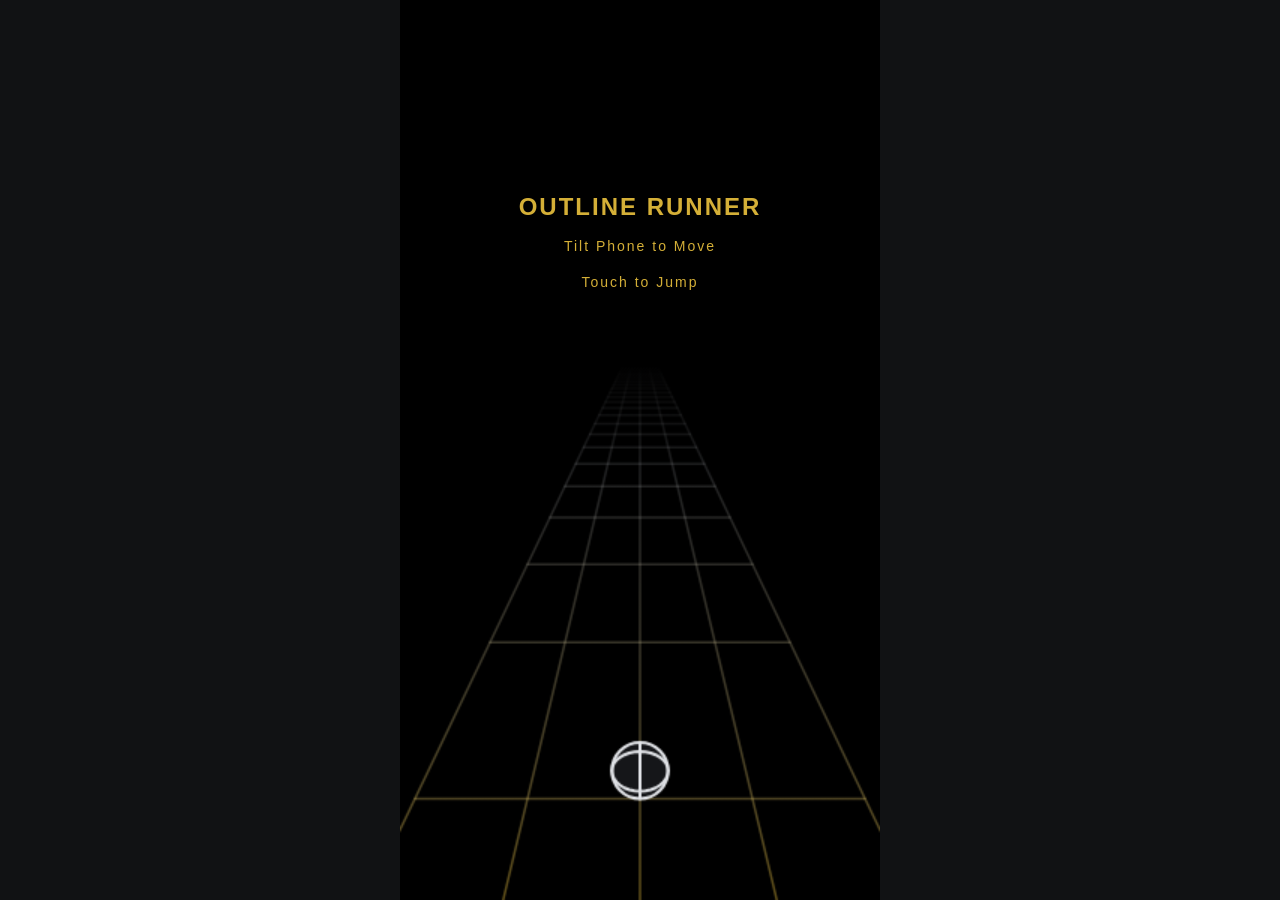
==== play/index.html @ efe48ed7 "Updated game" ====
<!doctype html>
<html lang="en">
  <head>
    <meta charset="UTF-8" />
    <meta
      name="viewport"
      content="width=device-width,initial-scale=1,maximum-scale=1,user-scalable=no"
    />
    <title>Geometry Runner - Pseudo 3D</title>
    <style>
      body {
        margin: 0;
        padding: 0;
        background: #111214;
        font-family: Arial, sans-serif;
        display: flex;
        justify-content: center;
        align-items: center;
        width: 100vw;
        height: 100vh;
        overflow: hidden;
        user-select: none;
        touch-action: none;
      }
      #gameContainer {
        position: relative;
        width: 100%;
        height: 100%;
        display: flex;
        justify-content: center;
        align-items: center;
      }
      canvas {
        display: block;
        width: 100vw;
        max-width: 500px;
        height: 100vh;
        object-fit: contain;
        image-rendering: auto;
        touch-action: none;
      }
      .text {
        display: none;
        position: absolute;
        top: 40%;
        left: 50%;
        transform: translate(-50%, -50%);
        color: #e5e7eb;
        font-size: 24px;
        font-weight: 700;
        letter-spacing: 2px;
        text-align: center;
        white-space: nowrap;
        line-height: 1.5;
        z-index: 10;
      }
      #startText,
      #gameOverText {
        color: #d4af37;
        top: 27%;
      }
      @media (max-width: 500px) {
        .text {
          font-size: 20px;
        }
        .text span {
          font-size: 12px !important;
        }
      }
    </style>
  </head>
  <body>
    <div id="gameContainer">
      <div id="startText" class="text" style="display: block">
        OUTLINE RUNNER<br /><span style="font-size: 14px; font-weight: 400"
          >Tilt Phone to Move<br />Touch to Jump</span
        >
      </div>
      <div id="gameOverText" class="text">
        GAME OVER<br /><span
          id="finalScore"
          style="font-size: 18px; font-weight: 400"
        ></span
        ><br /><span style="font-size: 14px; font-weight: 400"
          >Tap or wait 3s to Restart</span
        >
      </div>
      <canvas id="gameCanvas" width="320" height="600"></canvas>
    </div>
    <script>
      const c = document.getElementById("gameCanvas"),
        ctx = c.getContext("2d", { alpha: !1, desynchronized: !0 }),
        startText = document.getElementById("startText"),
        gameOverText = document.getElementById("gameOverText"),
        finalScore = document.getElementById("finalScore"),
        frameTime = 1e3 / 60,
        gameTimeScale = 1,
        camera = { x: 0, y: 250, z: -200, fov: 500 };
      let score = 0,
        highscore = localStorage.getItem("geometryRunnerHighscore") || 0,
        gameSpeed = 20,
        runTime = 0,
        isGameOver = !1,
        obstacles = [],
        particles = [],
        nextTimer = 0,
        hasStarted = !1,
        restartTimeout = null,
        isPageVisible = "visible" === document.visibilityState,
        lastFrameTime = 0,
        frameScale = 1,
        gridZ = [];
      const keys = { left: !1, right: !1 },
        playerSpeed = 8;
      let phoneTilt = 0,
        renderQueue = [];
      window.addEventListener("deviceorientation", (e) => {
        "number" == typeof e.gamma &&
          (phoneTilt = Math.max(-1, Math.min(1, e.gamma / 30)));
      });
      for (let e = -200; e <= 5e3; e += 200) gridZ.push(e);
      function project(e, t, a) {
        let r = a - camera.z;
        r < 1 && (r = 1);
        let i = camera.fov / r;
        return {
          x: 160 + (e - camera.x) * i,
          y: 220 - (t - camera.y) * i,
          s: i,
        };
      }
      function multMat(e, t) {
        return [
          e[0] * t[0] + e[1] * t[3] + e[2] * t[6],
          e[0] * t[1] + e[1] * t[4] + e[2] * t[7],
          e[0] * t[2] + e[1] * t[5] + e[2] * t[8],
          e[3] * t[0] + e[4] * t[3] + e[5] * t[6],
          e[3] * t[1] + e[4] * t[4] + e[5] * t[7],
          e[3] * t[2] + e[4] * t[5] + e[5] * t[8],
          e[6] * t[0] + e[7] * t[3] + e[8] * t[6],
          e[6] * t[1] + e[7] * t[4] + e[8] * t[7],
          e[6] * t[2] + e[7] * t[5] + e[8] * t[8],
        ];
      }
      function getRotMat(e, t, a, r) {
        let i = Math.sqrt(e * e + t * t + a * a);
        i > 0 && ((e /= i), (t /= i), (a /= i));
        let s = Math.cos(r),
          l = Math.sin(r),
          o = 1 - s;
        return [
          o * e * e + s,
          o * e * t - l * a,
          o * e * a + l * t,
          o * e * t + l * a,
          o * t * t + s,
          o * t * a - l * e,
          o * e * a - l * t,
          o * t * a + l * e,
          o * a * a + s,
        ];
      }
      const boxFaces = [
          [1, 2, 3, 0],
          [4, 7, 6, 5],
          [1, 5, 6, 2],
          [4, 0, 3, 7],
          [2, 6, 7, 3],
          [0, 4, 5, 1],
        ],
        pyrFaces = [
          [0, 3, 2, 1],
          [1, 4, 0],
          [2, 4, 1],
          [3, 4, 2],
          [0, 4, 3],
        ],
        baseSphereRings = [[], [], []],
        segs = 32;
      for (let e = 0; e <= 32; e++) {
        let t = (e / 32) * Math.PI * 2;
        (baseSphereRings[0].push({ x: Math.cos(t), y: Math.sin(t), z: 0 }),
          baseSphereRings[1].push({ x: 0, y: Math.cos(t), z: Math.sin(t) }),
          baseSphereRings[2].push({ x: Math.cos(t), y: 0, z: Math.sin(t) }));
      }
      function pushBox(e, t, a, r, i, s, l, o) {
        renderQueue.push({
          type: "box",
          cx: e,
          cy: t,
          cz: a,
          w: r,
          h: i,
          d: s,
          rot: l,
          alpha: o,
        });
      }
      function pushPyramid(e, t, a, r, i, s, l, o = !1, h = "#c7cbd1") {
        renderQueue.push({
          type: "pyramid",
          cx: e,
          cy: t,
          cz: a,
          w: r,
          h: i,
          d: s,
          alpha: l,
          upsideDown: o,
          color: h,
        });
      }
      function pushSphere(e, t, a, r, i, s) {
        renderQueue.push({
          type: "sphere",
          cx: e,
          cy: t,
          cz: a,
          r: r,
          mat: i,
          alpha: s,
        });
      }
      function drawBox(e) {
        if (e.alpha <= 0.01) return;
        let t = e.w / 2,
          a = e.h / 2,
          r = e.d / 2,
          i = [
            { x: -t, y: -a, z: -r },
            { x: t, y: -a, z: -r },
            { x: t, y: a, z: -r },
            { x: -t, y: a, z: -r },
            { x: -t, y: -a, z: r },
            { x: t, y: -a, z: r },
            { x: t, y: a, z: r },
            { x: -t, y: a, z: r },
          ];
        if (0 !== e.rot) {
          let t = Math.cos(e.rot),
            a = Math.sin(e.rot);
          for (let e of i) {
            let r = e.x * t - e.y * a,
              i = e.x * a + e.y * t;
            ((e.x = r), (e.y = i));
          }
        }
        let s = i.map((t) => project(e.cx + t.x, e.cy + t.y, e.cz + t.z));
        ((ctx.fillStyle = "#151619"),
          (ctx.strokeStyle = `rgba(199,203,209,${e.alpha})`),
          (ctx.lineWidth = 2),
          (ctx.lineJoin = "round"));
        for (let e of boxFaces) {
          let t = s[e[0]],
            a = s[e[1]],
            r = s[e[2]];
          if ((a.x - t.x) * (r.y - a.y) - (a.y - t.y) * (r.x - a.x) < 0) {
            (ctx.beginPath(), ctx.moveTo(t.x, t.y));
            for (let t = 1; t < 4; t++) ctx.lineTo(s[e[t]].x, s[e[t]].y);
            (ctx.closePath(), ctx.fill(), ctx.stroke());
          }
        }
      }
      function drawPyramid(e) {
        if (e.alpha <= 0.01) return;
        let t = e.w / 2,
          a = e.h / 2,
          r = e.d / 2,
          i = e.upsideDown ? -1 : 1,
          s = [
            { x: -t, y: -a * i, z: -r },
            { x: t, y: -a * i, z: -r },
            { x: t, y: -a * i, z: r },
            { x: -t, y: -a * i, z: r },
            { x: 0, y: a * i, z: 0 },
          ].map((t) => project(e.cx + t.x, e.cy + t.y, e.cz + t.z));
        ((ctx.fillStyle = "#1b1c20"),
          (ctx.globalAlpha = e.alpha),
          (ctx.strokeStyle = e.color),
          (ctx.lineWidth = 2),
          (ctx.lineJoin = "round"));
        for (let t of pyrFaces) {
          let a = s[t[0]],
            r = s[t[1]],
            i = s[t[2]],
            l = (r.x - a.x) * (i.y - r.y) - (r.y - a.y) * (i.x - r.x);
          if (e.upsideDown ? l > 0 : l < 0) {
            (ctx.beginPath(), ctx.moveTo(a.x, a.y));
            for (let e = 1; e < t.length; e++) ctx.lineTo(s[t[e]].x, s[t[e]].y);
            (ctx.closePath(), ctx.fill(), ctx.stroke());
          }
        }
        ctx.globalAlpha = 1;
      }
      function drawSphere(e) {
        if (e.alpha <= 0.01) return;
        let t = project(e.cx, e.cy, e.cz);
        if (t.s <= 0) return;
        ((ctx.fillStyle = "#151619"),
          (ctx.strokeStyle = `rgba(224,226,230,${e.alpha})`),
          (ctx.lineWidth = 2),
          (ctx.lineJoin = "round"),
          (ctx.lineCap = "round"));
        let a = e.r * t.s;
        (ctx.beginPath(),
          ctx.arc(t.x, t.y, a, 0, 2 * Math.PI),
          ctx.fill(),
          ctx.stroke());
        let r = e.mat;
        for (let e of baseSphereRings) {
          ctx.beginPath();
          let i = !1;
          for (let s of e) {
            let e = s.x * r[0] + s.y * r[1] + s.z * r[2],
              l = s.x * r[3] + s.y * r[4] + s.z * r[5];
            if (s.x * r[6] + s.y * r[7] + s.z * r[8] <= 0.05) {
              let r = t.x + e * a,
                s = t.y - l * a;
              i ? ctx.lineTo(r, s) : (ctx.moveTo(r, s), (i = !0));
            } else i = !1;
          }
          ctx.stroke();
        }
      }
      function triggerGameOver() {
        isGameOver ||
          ((isGameOver = !0),
          (player.visible = !1),
          (particles = Array.from({ length: 25 }, () => {
            let e = Math.random() * Math.PI * 2,
              t = 2 + 5 * Math.random();
            return {
              x: player.x,
              y: Math.max(player.y, -50),
              z: player.z,
              vx: Math.cos(e) * t,
              vy: 5 + 10 * Math.random(),
              vz: Math.sin(e) * t,
              mat: [1, 0, 0, 0, 1, 0, 0, 0, 1],
              vAx: Math.random() - 0.5,
              vAy: Math.random() - 0.5,
              vAz: Math.random() - 0.5,
              vAng: 0.2 * Math.random(),
              size: 4 + 4 * Math.random(),
              life: 40 + 20 * Math.random(),
            };
          })),
          score > highscore &&
            ((highscore = score),
            localStorage.setItem("geometryRunnerHighscore", highscore)),
          (finalScore.textContent = `Score: ${score} | Highscore: ${highscore}`),
          (gameOverText.style.display = "block"),
          (restartTimeout = setTimeout(() => {
            isGameOver && startGame(!0);
          }, 3e3)));
      }
      const player = {
        x: 0,
        y: 15,
        z: 200,
        r: 15,
        mat: [1, 0, 0, 0, 1, 0, 0, 0, 1],
        baseY: 15,
        vy: 0,
        gravity: 1.2,
        jumpStrength: 20,
        fallGravity: 0.45,
        fallForwardRatio: 1,
        fallTime: 0,
        fallDirection: 0,
        jumping: !1,
        visible: !0,
        falling: !1,
        draw() {
          this.visible &&
            pushSphere(this.x, this.y, this.z, this.r, this.mat, 1);
        },
        update() {
          if (!this.visible) return;
          let e = this.x;
          if (this.falling)
            ((this.x += 8 * this.fallDirection * 0.75 * frameScale),
              (this.y += this.vy * frameScale),
              (this.vy -= this.fallGravity * frameScale),
              (this.z -= gameSpeed * this.fallForwardRatio * frameScale),
              (this.fallTime += frameScale),
              (this.y < -120 || this.fallTime > 90) && triggerGameOver());
          else {
            ((this.x += 8 * phoneTilt * frameScale),
              keys.left && (this.x -= 8 * frameScale),
              keys.right && (this.x += 8 * frameScale));
            let e = 120;
            Math.abs(this.x) > e &&
              ((this.falling = !0),
              (this.vy = -1),
              (this.fallTime = 0),
              (this.fallDirection = Math.sign(this.x)));
          }
          let t = this.x - e,
            a = gameSpeed * frameScale;
          this.jumping &&
            !this.falling &&
            ((this.y += this.vy * frameScale),
            (this.vy -= this.gravity * frameScale),
            this.x >= -120 &&
              this.x <= 120 &&
              this.y <= this.baseY &&
              this.vy <= 0 &&
              ((this.y = this.baseY), (this.jumping = !1), (this.vy = 0)));
          let r = Math.sqrt(t * t + a * a);
          if (r > 0.001) {
            let e = -a,
              i = 0,
              s = t,
              l = this.jumping ? 0.15 : 0.25,
              o = (-r / this.r) * l;
            this.mat = multMat(getRotMat(e, i, s, o), this.mat);
          }
        },
        jump() {
          let e = this.x >= -120 && this.x <= 120;
          !this.jumping &&
            !this.falling &&
            this.visible &&
            e &&
            ((this.vy = this.jumpStrength), (this.jumping = !0));
        },
      };
      class Obstacle {
        constructor(e, t, a, r, i, s) {
          ((this.width = a),
            (this.depth = i),
            (this.height = r),
            (this.isUpsideDown = s),
            (this.color = s ? "#f2c14e" : "#9da3ad"),
            (this.y = s ? 150 - this.height / 2 : this.height / 2),
            (this.z = t),
            (this.x = e));
        }
        draw() {
          let e = Math.max(0, Math.min(1, (4e3 - this.z) / 1.5e3)),
            t = Math.max(0, Math.min(1, (this.z - 50) / 100)),
            a = Math.min(e, t);
          pushPyramid(
            this.x,
            this.y,
            this.z,
            this.width,
            this.height,
            this.depth,
            a,
            this.isUpsideDown,
            this.color,
          );
        }
        update() {
          this.z -= gameSpeed * frameScale;
        }
      }
      let activeTouch = !1,
        lastTouchX = 0,
        touchStartY = 0;
      function startGame(e = !1) {
        ((score = 0),
          (gameSpeed = 20),
          (isGameOver = !1),
          (obstacles = []),
          (nextTimer = 0),
          (particles = []),
          (keys.left = !1),
          (keys.right = !1),
          (activeTouch = !1),
          (renderQueue = []),
          (player.x = 0),
          (player.y = 15),
          (player.z = 200),
          (player.vy = 0),
          (player.fallTime = 0),
          (player.fallDirection = 0),
          (player.mat = [1, 0, 0, 0, 1, 0, 0, 0, 1]),
          (player.jumping = !1),
          (player.falling = !1),
          (player.visible = !0),
          (hasStarted = !0),
          (startText.style.display = "none"),
          (gameOverText.style.display = "none"),
          restartTimeout && clearTimeout(restartTimeout));
      }
      function resetGame() {
        ((hasStarted = !1),
          (score = 0),
          (gameSpeed = 20),
          (runTime = 0),
          (runTime = 0),
          (isGameOver = !1),
          (obstacles = []),
          (nextTimer = 0),
          (particles = []),
          (keys.left = !1),
          (keys.right = !1),
          (activeTouch = !1),
          (renderQueue = []),
          (player.x = 0),
          (player.y = 15),
          (player.z = 200),
          (player.vy = 0),
          (player.fallTime = 0),
          (player.fallDirection = 0),
          (player.mat = [1, 0, 0, 0, 1, 0, 0, 0, 1]),
          (player.jumping = !1),
          (player.falling = !1),
          (player.visible = !0),
          (gameOverText.style.display = "none"),
          (startText.style.display = "block"),
          restartTimeout && clearTimeout(restartTimeout));
      }
      function drawEnvironment() {
        let e = project(0, 0, 5e3),
          t = ctx.createLinearGradient(0, 600, 0, e.y);
        (t.addColorStop(0, "rgba(212,175,55,0.45)"),
          t.addColorStop(0.8, "rgba(199,203,209,0.16)"),
          t.addColorStop(1, "rgba(199,203,209,0)"),
          (ctx.strokeStyle = t),
          (ctx.lineWidth = 1.5),
          (ctx.lineJoin = "round"),
          gridZ.forEach((e, t) => {
            if (
              (hasStarted &&
                !isGameOver &&
                (gridZ[t] -= gameSpeed * frameScale),
              gridZ[t] < -200 && (gridZ[t] += 5200),
              gridZ[t] > -190)
            ) {
              let e = project(-120, 0, gridZ[t]),
                a = project(120, 0, gridZ[t]);
              e.s > 0 &&
                (ctx.beginPath(),
                ctx.moveTo(e.x, e.y),
                ctx.lineTo(a.x, a.y),
                ctx.stroke());
            }
          }));
        for (let e of [-120, -60, 0, 60, 120]) {
          let t = project(e, 0, -190),
            a = project(e, 0, 5e3);
          (ctx.beginPath(),
            ctx.moveTo(t.x, t.y),
            ctx.lineTo(a.x, a.y),
            ctx.stroke());
        }
      }
      function animate(e = performance.now()) {
        if (isPageVisible) {
          if (
            ((frameScale = lastFrameTime
              ? 1 * Math.min((e - lastFrameTime) / frameTime, 2)
              : 1),
            (lastFrameTime = e),
            ctx.clearRect(0, 0, c.width, c.height),
            drawEnvironment(),
            (renderQueue = []),
            isGameOver)
          ) {
            for (let e of obstacles) e.draw();
            for (let e = particles.length - 1; e >= 0; e--) {
              let t = particles[e];
              ((t.x += t.vx * frameScale),
                (t.y += t.vy * frameScale),
                (t.z += t.vz * frameScale),
                (t.vy -= player.gravity * frameScale),
                (t.mat = multMat(
                  getRotMat(t.vAx, t.vAy, t.vAz, t.vAng * frameScale),
                  t.mat,
                )),
                (t.life -= frameScale),
                t.life <= 0
                  ? particles.splice(e, 1)
                  : pushSphere(
                      t.x,
                      t.y,
                      t.z,
                      t.size,
                      t.mat,
                      Math.max(0, t.life / 60),
                    ));
            }
          } else {
            if ((player.update(), player.draw(), hasStarted && !isGameOver)) {
              runTime += frameScale;
              gameSpeed = Math.min(60, 20 + runTime / 300);
              if (nextTimer <= 0) {
                let e = 40 + 40 * Math.random(),
                  t = e,
                  a = Math.random() < 0.8 ? 1 : Math.random() < 0.9 ? 2 : 3,
                  r = Math.random() < 0.2 ? Math.floor(a * Math.random()) : -1,
                  i = 5e3;
                for (let s = 0; s < a; s++) {
                  let l =
                    1 === a
                      ? -120 + e / 2 + Math.random() * (240 - e)
                      : -120 + e / 2 + (s * (240 - e)) / (a - 1),
                    o = s === r ? 220 : 40 + 40 * Math.random();
                  obstacles.push(new Obstacle(l, i, e, o, t, !1));
                }
                if (Math.random() < 0.35) {
                  let s = 60,
                    l = -120 + s / 2 + Math.random() * (240 - s);
                  obstacles.push(new Obstacle(l, i, s, 45, s, !0));
                }
                nextTimer = 35 + 25 * Math.random();
              } else nextTimer -= frameScale;
            }
            for (let e = obstacles.length - 1; e >= 0; e--) {
              let t = obstacles[e];
              (hasStarted && t.update(), t.draw());
              let a = player.x - player.r,
                r = player.x + player.r,
                i = player.y - player.r,
                s = player.y + player.r,
                l = player.z - player.r,
                o = player.z + player.r,
                h = t.x - t.width / 2,
                n = t.x + t.width / 2,
                c = t.y - t.height / 2,
                m = t.y + t.height / 2,
                y = t.z - t.depth / 2,
                p = t.z + t.depth / 2;
              (hasStarted &&
                !player.falling &&
                a < n &&
                r > h &&
                i < m &&
                s > c &&
                l < p &&
                o > y &&
                triggerGameOver(),
                hasStarted &&
                  t.z < -200 &&
                  (!obstacles.splice(e, 1)[0].isUpsideDown ||
                    Math.random() > 0.5) &&
                  score++);
            }
          }
          renderQueue.sort((e, t) => t.cz - e.cz);
          for (let e of renderQueue)
            e.cz > -190 &&
              ("box" === e.type
                ? drawBox(box)
                : "pyramid" === e.type
                  ? drawPyramid(e)
                  : "sphere" === e.type && drawSphere(e));
          requestAnimationFrame(animate);
        }
      }
      (window.addEventListener("keydown", (e) => {
        (("KeyA" !== e.code && "ArrowLeft" !== e.code) || (keys.left = !0),
          ("KeyD" !== e.code && "ArrowRight" !== e.code) || (keys.right = !0),
          ("Space" !== e.code && "ArrowUp" !== e.code) ||
            (!hasStarted || isGameOver ? startGame(!0) : player.jump()));
      }),
        window.addEventListener("keyup", (e) => {
          (("KeyA" !== e.code && "ArrowLeft" !== e.code) || (keys.left = !1),
            ("KeyD" !== e.code && "ArrowRight" !== e.code) ||
              (keys.right = !1));
        }),
        c.addEventListener(
          "touchstart",
          (e) => {
            (e.preventDefault(),
              "undefined" != typeof DeviceOrientationEvent &&
                "function" == typeof DeviceOrientationEvent.requestPermission &&
                DeviceOrientationEvent.requestPermission().catch(() => {}),
              !hasStarted || isGameOver ? startGame(!0) : player.jump());
          },
          { passive: !1 },
        ),
        document.addEventListener("visibilitychange", () => {
          ((isPageVisible = "visible" === document.visibilityState),
            isPageVisible &&
              ((lastFrameTime = 0), requestAnimationFrame(animate)));
        }),
        resetGame(),
        animate());
    </script>
  </body>
</html>
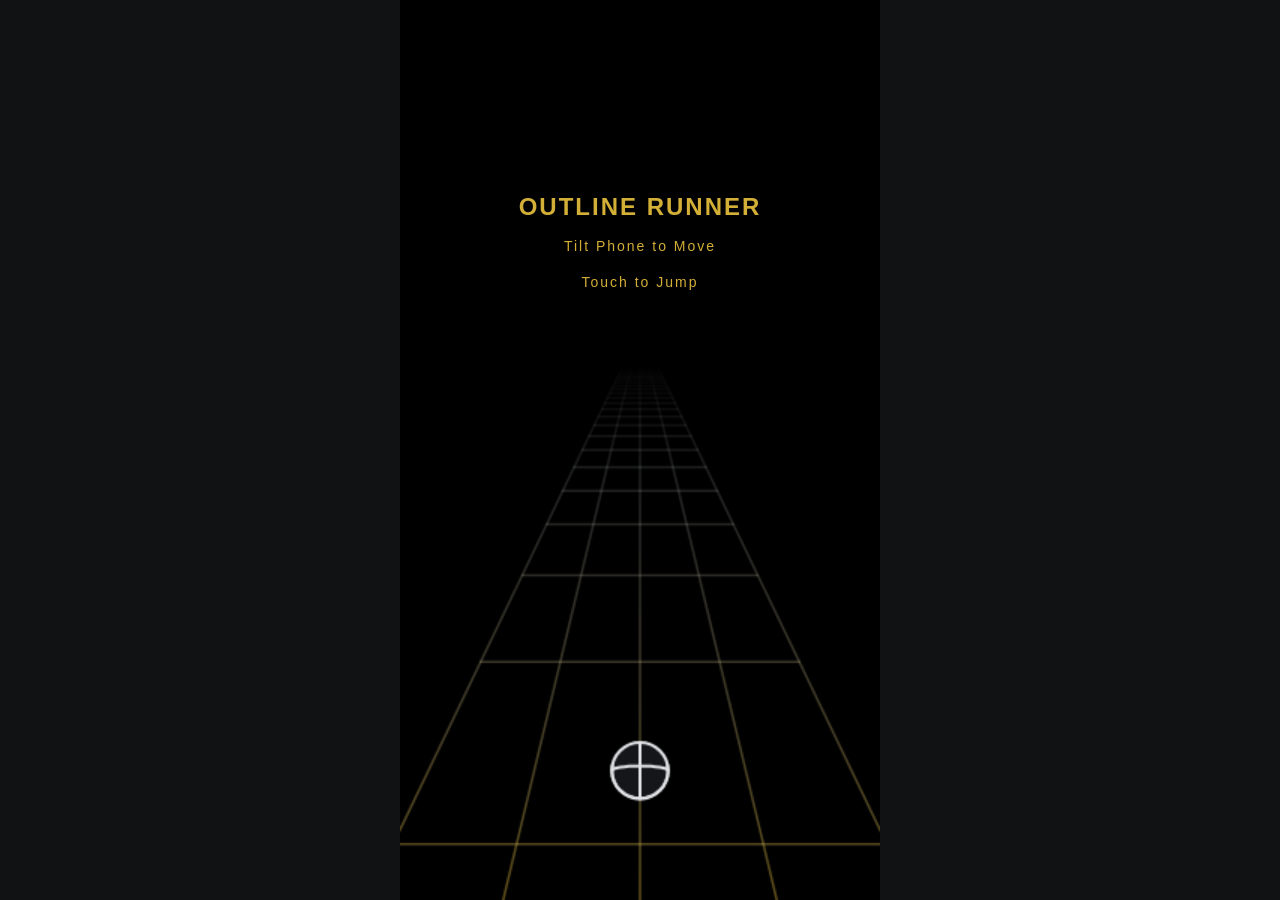
==== commit 762f531c: "Fixed game bug" ====
--- a/play/index.html
+++ b/play/index.html
@@ -325,6 +325,8 @@
       function triggerGameOver() {
         isGameOver ||
           ((isGameOver = !0),
+          (gameSpeed = 20),
+          (runTime = 0),
           (player.visible = !1),
           (particles = Array.from({ length: 25 }, () => {
             let e = Math.random() * Math.PI * 2,
@@ -386,9 +388,10 @@
               (this.fallTime += frameScale),
               (this.y < -120 || this.fallTime > 90) && triggerGameOver());
           else {
-            ((this.x += 8 * phoneTilt * frameScale),
-              keys.left && (this.x -= 8 * frameScale),
-              keys.right && (this.x += 8 * frameScale));
+            hasStarted &&
+              ((this.x += 8 * phoneTilt * frameScale),
+                keys.left && (this.x -= 8 * frameScale),
+                keys.right && (this.x += 8 * frameScale));
             let e = 120;
             Math.abs(this.x) > e &&
               ((this.falling = !0),
@@ -463,6 +466,7 @@
       function startGame(e = !1) {
         ((score = 0),
           (gameSpeed = 20),
+          (runTime = 0),
           (isGameOver = !1),
           (obstacles = []),
           (nextTimer = 0),
@@ -491,7 +495,6 @@
           (score = 0),
           (gameSpeed = 20),
           (runTime = 0),
-          (runTime = 0),
           (isGameOver = !1),
           (obstacles = []),
           (nextTimer = 0),
@@ -525,9 +528,7 @@
           (ctx.lineJoin = "round"),
           gridZ.forEach((e, t) => {
             if (
-              (hasStarted &&
-                !isGameOver &&
-                (gridZ[t] -= gameSpeed * frameScale),
+              (!isGameOver && (gridZ[t] -= gameSpeed * frameScale),
               gridZ[t] < -200 && (gridZ[t] += 5200),
               gridZ[t] > -190)
             ) {
@@ -587,7 +588,7 @@
           } else {
             if ((player.update(), player.draw(), hasStarted && !isGameOver)) {
               runTime += frameScale;
-              gameSpeed = Math.min(60, 20 + runTime / 300);
+              gameSpeed = Math.min(60, 20 + runTime / 100);
               if (nextTimer <= 0) {
                 let e = 40 + 40 * Math.random(),
                   t = e,
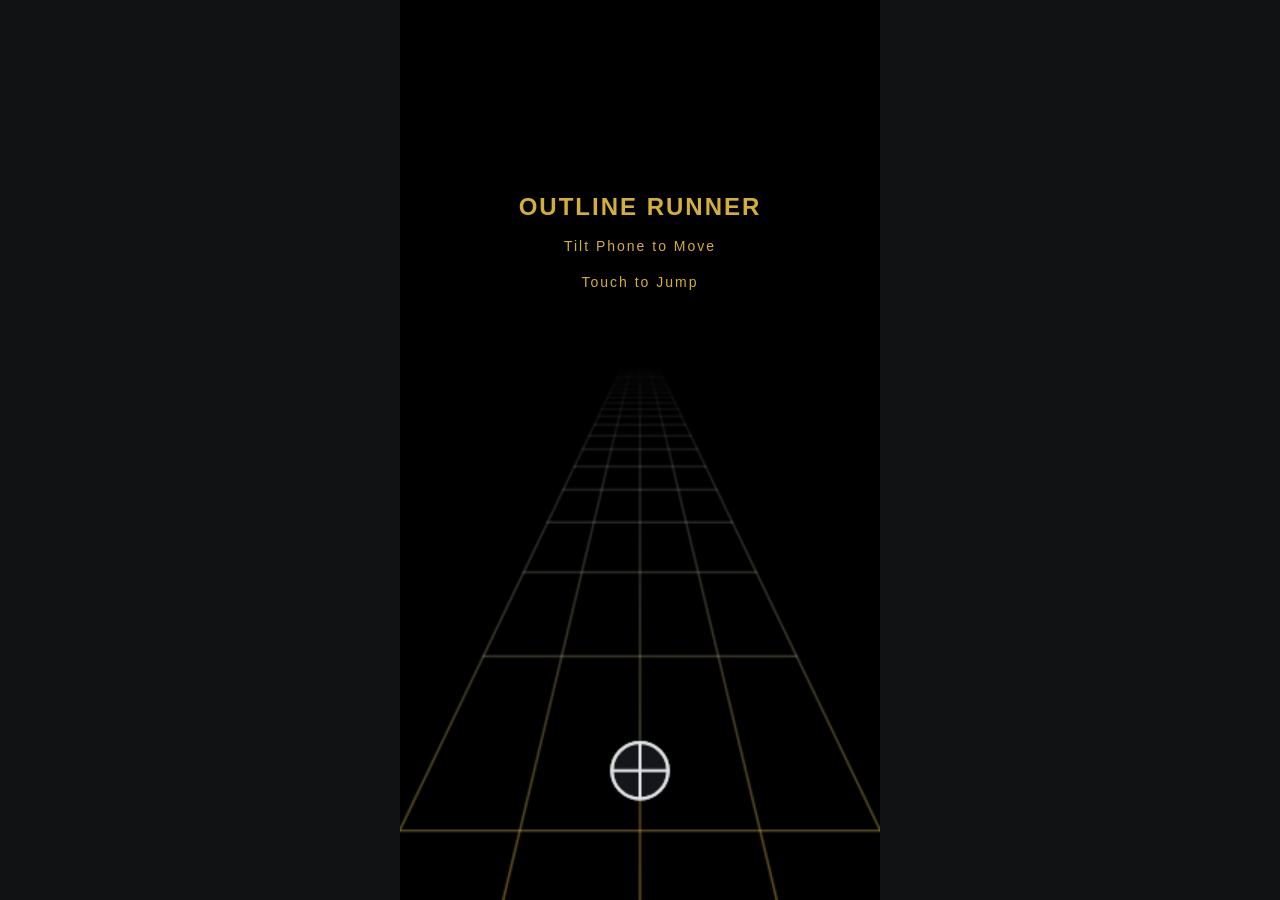
==== commit 88b09cc5: "Updated name" ====
--- a/play/index.html
+++ b/play/index.html
@@ -6,7 +6,7 @@
       name="viewport"
       content="width=device-width,initial-scale=1,maximum-scale=1,user-scalable=no"
     />
-    <title>Geometry Runner - Pseudo 3D</title>
+    <title>Outline Runner</title>
     <style>
       body {
         margin: 0;
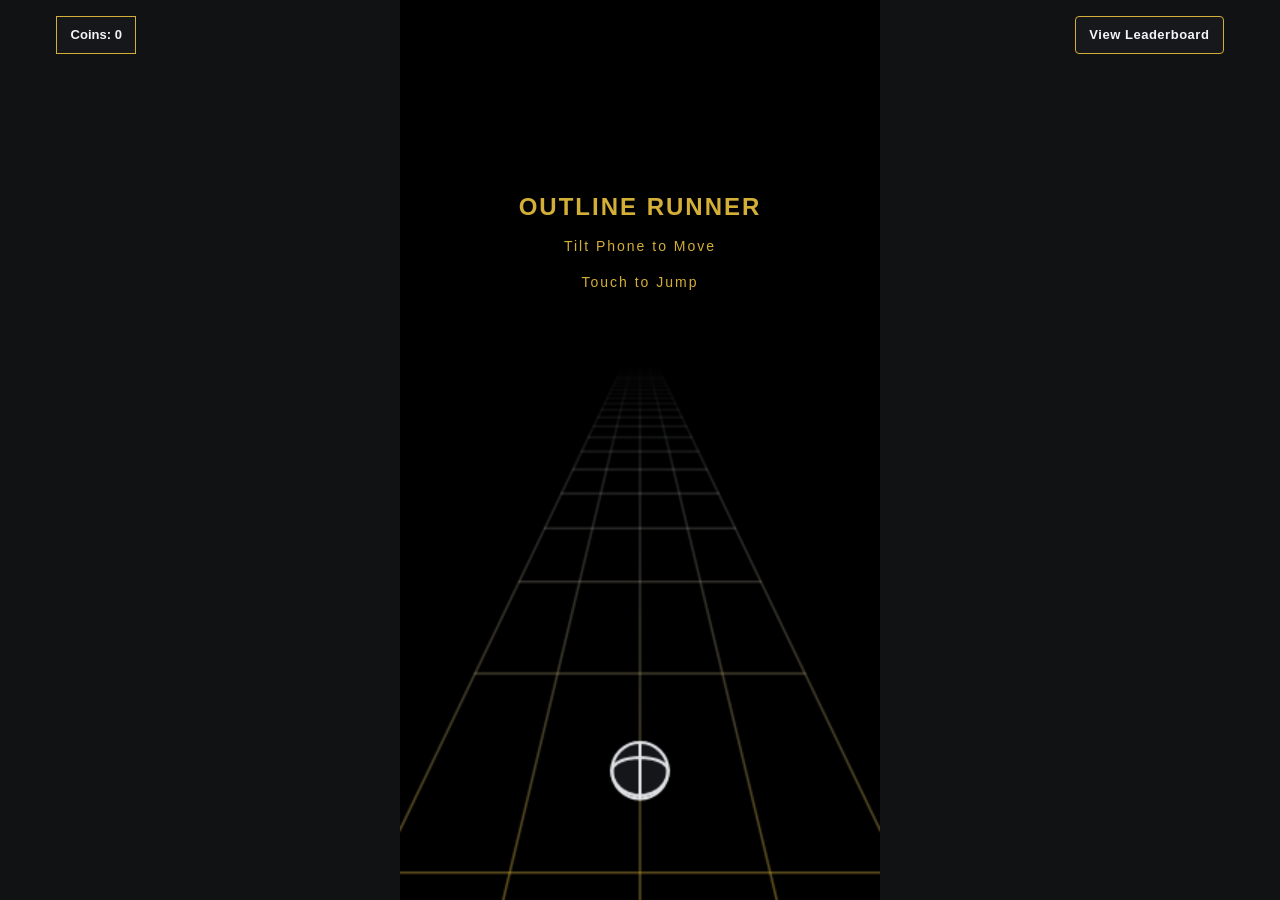
==== commit 3442fe57: "Added Leaderboard and Coins" ====
--- a/play/index.html
+++ b/play/index.html
@@ -24,8 +24,10 @@
       }
       #gameContainer {
         position: relative;
-        width: 100%;
+        width: min(100%, 1200px);
+        max-width: 1200px;
         height: 100%;
+        margin: 0 auto;
         display: flex;
         justify-content: center;
         align-items: center;
@@ -59,6 +61,134 @@
         color: #d4af37;
         top: 27%;
       }
+      .game-ui {
+        position: absolute;
+        inset: 1rem;
+        z-index: 20;
+        pointer-events: none;
+      }
+      .game-button,
+      .modal button {
+        border: 1px solid #d4af37;
+        border-radius: 4px;
+        background: #17181c;
+        color: #f3f4f6;
+        cursor: pointer;
+        font: inherit;
+        font-size: 13px;
+        font-weight: 700;
+        letter-spacing: 0.04em;
+        padding: 0.65rem 0.85rem;
+      }
+      .game-button:hover,
+      .modal button:hover {
+        background: #d4af37;
+        color: #111214;
+      }
+      #leaderboardButton {
+        pointer-events: auto;
+        position: absolute;
+        right: 0;
+        top: 0;
+      }
+      #coinCounter {
+        background: rgba(23, 24, 28, 0.88);
+        border: 1px solid #d4af37;
+        color: #f3f4f6;
+        font-size: 13px;
+        font-weight: 700;
+        left: 0;
+        padding: 0.65rem 0.85rem;
+        position: absolute;
+        top: 0;
+      }
+      #gameOverActions {
+        display: flex;
+        gap: 0.5rem;
+        justify-content: center;
+        margin-top: 0.75rem;
+        pointer-events: auto;
+      }
+      .modal {
+        align-items: center;
+        background: rgba(0, 0, 0, 0.78);
+        display: none;
+        inset: 0;
+        justify-content: center;
+        padding: 1rem;
+        pointer-events: auto;
+        position: absolute;
+        z-index: 30;
+      }
+      .modal.is-open {
+        display: flex;
+      }
+      .modal-panel {
+        background: #17181c;
+        border: 1px solid #4b4d55;
+        border-radius: 6px;
+        box-shadow: 0 1rem 3rem rgba(0, 0, 0, 0.5);
+        color: #f3f4f6;
+        max-width: 22rem;
+        padding: 1.25rem;
+        width: 100%;
+      }
+      .modal h2 {
+        color: #d4af37;
+        font-size: 1.1rem;
+        margin: 0 0 1rem;
+      }
+      .modal form {
+        display: grid;
+        gap: 0.75rem;
+      }
+      .modal label {
+        display: grid;
+        font-size: 0.8rem;
+        gap: 0.35rem;
+      }
+      .modal input {
+        background: #0e0f11;
+        border: 1px solid #4b4d55;
+        border-radius: 3px;
+        color: #fff;
+        font: inherit;
+        padding: 0.6rem;
+      }
+      .modal input:focus {
+        border-color: #d4af37;
+        outline: 2px solid rgba(212, 175, 55, 0.25);
+      }
+      .modal-error {
+        color: #f78b8b;
+        font-size: 0.8rem;
+        min-height: 1.2em;
+      }
+      .modal-footer {
+        display: flex;
+        gap: 0.5rem;
+        justify-content: flex-end;
+        margin-top: 1rem;
+      }
+      .modal table {
+        border-collapse: collapse;
+        margin-bottom: 0.5rem;
+        width: 100%;
+      }
+      .modal th,
+      .modal td {
+        border-bottom: 1px solid #303238;
+        padding: 0.55rem 0.25rem;
+        text-align: left;
+      }
+      .modal th:last-child,
+      .modal td:last-child {
+        text-align: right;
+      }
+      .loading {
+        color: #b4b6bd;
+        text-align: center;
+      }
       @media (max-width: 500px) {
         .text {
           font-size: 20px;
@@ -81,9 +211,40 @@
           id="finalScore"
           style="font-size: 18px; font-weight: 400"
         ></span
-        ><br /><span style="font-size: 14px; font-weight: 400"
-          >Tap or wait 3s to Restart</span
-        >
+        ><br /><span style="font-size: 14px; font-weight: 400">Tap or wait 3s to Restart</span>
+        <div id="gameOverActions">
+          <button id="saveHighscoreButton" class="game-button" type="button">Save Highscore</button>
+          <button id="gameOverLeaderboardButton" class="game-button" type="button">View Leaderboard</button>
+        </div>
+      </div>
+      <div class="game-ui">
+        <div id="coinCounter" aria-live="polite">Coins: 0</div>
+        <button id="leaderboardButton" class="game-button" type="button">View Leaderboard</button>
+      </div>
+      <div id="authModal" class="modal" role="dialog" aria-modal="true" aria-labelledby="authTitle">
+        <div class="modal-panel">
+          <h2 id="authTitle">Save Highscore</h2>
+          <form id="authForm">
+            <label>Username <input id="usernameInput" name="username" required autocomplete="username" /></label>
+            <label>Password <input id="passwordInput" name="password" required type="password" autocomplete="current-password" /></label>
+            <div id="authError" class="modal-error" role="alert"></div>
+            <div class="modal-footer">
+              <button id="authCancelButton" type="button">Cancel</button>
+              <button type="submit">Submit Score</button>
+            </div>
+          </form>
+        </div>
+      </div>
+      <div id="leaderboardModal" class="modal" role="dialog" aria-modal="true" aria-labelledby="leaderboardTitle">
+        <div class="modal-panel">
+          <h2 id="leaderboardTitle">Leaderboard</h2>
+          <table>
+            <thead><tr><th scope="col">Player</th><th scope="col">Score</th></tr></thead>
+            <tbody id="leaderboardList"><tr><td colspan="2" class="loading">Loading...</td></tr></tbody>
+          </table>
+          <div id="leaderboardError" class="modal-error" role="alert"></div>
+          <div class="modal-footer"><button id="leaderboardCloseButton" type="button">Close</button></div>
+        </div>
       </div>
       <canvas id="gameCanvas" width="320" height="600"></canvas>
     </div>
@@ -93,15 +254,31 @@
         startText = document.getElementById("startText"),
         gameOverText = document.getElementById("gameOverText"),
         finalScore = document.getElementById("finalScore"),
+        saveHighscoreButton = document.getElementById("saveHighscoreButton"),
+        leaderboardButton = document.getElementById("leaderboardButton"),
+        gameOverLeaderboardButton = document.getElementById("gameOverLeaderboardButton"),
+        coinCounter = document.getElementById("coinCounter"),
+        authModal = document.getElementById("authModal"),
+        authForm = document.getElementById("authForm"),
+        usernameInput = document.getElementById("usernameInput"),
+        passwordInput = document.getElementById("passwordInput"),
+        authError = document.getElementById("authError"),
+        leaderboardModal = document.getElementById("leaderboardModal"),
+        leaderboardList = document.getElementById("leaderboardList"),
+        leaderboardError = document.getElementById("leaderboardError"),
         frameTime = 1e3 / 60,
         gameTimeScale = 1,
         camera = { x: 0, y: 250, z: -200, fov: 500 };
       let score = 0,
-        highscore = localStorage.getItem("geometryRunnerHighscore") || 0,
+        highscore = Number(localStorage.getItem("geometryRunnerHighscore")) || 0,
+        totalCoins = Number(localStorage.getItem("geometryRunnerTotalCoins")) || 0,
         gameSpeed = 20,
         runTime = 0,
+        sessionCoins = 0,
+        coinSpawnTimer = 0,
         isGameOver = !1,
         obstacles = [],
+        coins = [],
         particles = [],
         nextTimer = 0,
         hasStarted = !1,
@@ -110,6 +287,7 @@
         lastFrameTime = 0,
         frameScale = 1,
         gridZ = [];
+      coinCounter.textContent = `Coins: ${totalCoins}`;
       const keys = { left: !1, right: !1 },
         playerSpeed = 8;
       let phoneTilt = 0,
@@ -218,6 +396,17 @@
           cz: a,
           r: r,
           mat: i,
+          alpha: s,
+        });
+      }
+      function pushCoin(e, t, a, r, i, s) {
+        renderQueue.push({
+          type: "coin",
+          cx: e,
+          cy: t,
+          cz: a,
+          r,
+          spin: i,
           alpha: s,
         });
       }
@@ -322,11 +511,166 @@
           ctx.stroke();
         }
       }
+      function drawCoin(e) {
+        if (e.alpha <= 0.01) return;
+        const projected = project(e.cx, e.cy, e.cz);
+        if (projected.s <= 0) return;
+        const radius = e.r * projected.s;
+        const width = Math.max(0.08, Math.abs(Math.cos(e.spin))) * radius;
+        ctx.fillStyle = "#d4af37";
+        ctx.strokeStyle = "#ffe28a";
+        ctx.lineWidth = 1.5;
+        ctx.beginPath();
+        ctx.ellipse(projected.x, projected.y, width, radius, 0, 0, 2 * Math.PI);
+        ctx.fill();
+        ctx.stroke();
+      }
+      const storageKeys = {
+        username: "geometryRunnerUsername",
+        token: "geometryRunnerToken",
+        highscore: "geometryRunnerHighscore",
+      };
+      function getSavedCredentials() {
+        const username = localStorage.getItem(storageKeys.username);
+        const token = localStorage.getItem(storageKeys.token);
+        return username && token ? { username, token } : null;
+      }
+      async function postJson(path, body) {
+        const response = await fetch(path, {
+          method: "POST",
+          headers: { "Content-Type": "application/json" },
+          body: JSON.stringify(body),
+        });
+        const data = await response.json().catch(() => ({}));
+        if (!response.ok) throw new Error(data.error || "Unable to save score.");
+        return data;
+      }
+      async function submitScoreInBackground() {
+        const credentials = getSavedCredentials();
+        if (!credentials || score <= highscore) return;
+        try {
+          await postJson("/api/submit-score", {
+            username: credentials.username,
+            token: credentials.token,
+            score,
+            coins: totalCoins,
+          });
+          highscore = score;
+          localStorage.setItem(storageKeys.highscore, String(highscore));
+        } catch (error) {
+          console.warn("Background highscore submission failed.", error);
+        }
+      }
+      function openAuthModal() {
+        restartTimeout && clearTimeout(restartTimeout);
+        authError.textContent = "";
+        authModal.classList.add("is-open");
+        usernameInput.focus();
+      }
+      function closeAuthModal() {
+        authModal.classList.remove("is-open");
+        authForm.reset();
+      }
+      async function saveHighscore() {
+        const credentials = getSavedCredentials();
+        if (credentials) {
+          if (score <= highscore) return;
+          try {
+            await postJson("/api/submit-score", {
+              username: credentials.username,
+              token: credentials.token,
+              score,
+              coins: totalCoins,
+            });
+            highscore = score;
+            localStorage.setItem(storageKeys.highscore, String(highscore));
+            finalScore.textContent = `Score: ${score} | Highscore: ${highscore}`;
+          } catch (error) {
+            openAuthModal();
+            authError.textContent = error.message;
+          }
+          return;
+        }
+        openAuthModal();
+      }
+      async function loadLeaderboard() {
+        leaderboardModal.classList.add("is-open");
+        leaderboardError.textContent = "";
+        leaderboardList.innerHTML = '<tr><td colspan="2" class="loading">Loading...</td></tr>';
+        try {
+          const response = await fetch("/api/leaderboard");
+          if (!response.ok) throw new Error("Unable to load leaderboard.");
+          const scores = await response.json();
+          leaderboardList.replaceChildren();
+          scores.slice(0, 10).forEach((entry) => {
+            const row = document.createElement("tr");
+            const username = document.createElement("td");
+            const playerScore = document.createElement("td");
+            username.textContent = entry.username;
+            playerScore.textContent = entry.highscore;
+            row.append(username, playerScore);
+            leaderboardList.appendChild(row);
+          });
+          if (!leaderboardList.children.length) {
+            leaderboardList.innerHTML = '<tr><td colspan="2" class="loading">No scores yet.</td></tr>';
+          }
+        } catch (error) {
+          leaderboardList.replaceChildren();
+          leaderboardError.textContent = error.message;
+        }
+      }
+      function closeLeaderboard() {
+        leaderboardModal.classList.remove("is-open");
+      }
+      saveHighscoreButton.addEventListener("click", saveHighscore);
+      leaderboardButton.addEventListener("click", loadLeaderboard);
+      gameOverLeaderboardButton.addEventListener("click", loadLeaderboard);
+      document.getElementById("authCancelButton").addEventListener("click", closeAuthModal);
+      document.getElementById("leaderboardCloseButton").addEventListener("click", closeLeaderboard);
+      authModal.addEventListener("click", (event) => event.target === authModal && closeAuthModal());
+      leaderboardModal.addEventListener("click", (event) => event.target === leaderboardModal && closeLeaderboard());
+      authForm.addEventListener("submit", async (event) => {
+        event.preventDefault();
+        authError.textContent = "";
+        const submitButton = authForm.querySelector('button[type="submit"]');
+        submitButton.disabled = true;
+        try {
+          const data = await postJson("/api/auth-score", {
+            username: usernameInput.value.trim(),
+            password: passwordInput.value,
+            score,
+            coins: totalCoins,
+          });
+          localStorage.setItem(storageKeys.username, usernameInput.value.trim());
+          localStorage.setItem(storageKeys.token, data.token);
+          highscore = Number(data.highscore) || score;
+          localStorage.setItem(storageKeys.highscore, String(highscore));
+          const returnedCoins = data.coins ?? data.totalCoins;
+          if (Number.isFinite(Number(returnedCoins))) {
+            totalCoins = Number(returnedCoins);
+            localStorage.setItem("geometryRunnerTotalCoins", String(totalCoins));
+            coinCounter.textContent = `Coins: ${totalCoins}`;
+          }
+          finalScore.textContent = `Score: ${score} | Highscore: ${highscore}`;
+          closeAuthModal();
+        } catch (error) {
+          authError.textContent = error.message;
+        } finally {
+          submitButton.disabled = false;
+        }
+      });
+      document.addEventListener("keydown", (event) => {
+        if (event.key === "Escape") {
+          closeAuthModal();
+          closeLeaderboard();
+        }
+      });
       function triggerGameOver() {
         isGameOver ||
           ((isGameOver = !0),
           (gameSpeed = 20),
           (runTime = 0),
+          (coinSpawnTimer = 0),
           (player.visible = !1),
           (particles = Array.from({ length: 25 }, () => {
             let e = Math.random() * Math.PI * 2,
@@ -347,7 +691,9 @@
               life: 40 + 20 * Math.random(),
             };
           })),
-          score > highscore &&
+          submitScoreInBackground(),
+          !getSavedCredentials() &&
+            score > highscore &&
             ((highscore = score),
             localStorage.setItem("geometryRunnerHighscore", highscore)),
           (finalScore.textContent = `Score: ${score} | Highscore: ${highscore}`),
@@ -361,6 +707,8 @@
         y: 15,
         z: 200,
         r: 15,
+        baseRadius: 15,
+        maxJumpHeight: 0,
         mat: [1, 0, 0, 0, 1, 0, 0, 0, 1],
         baseY: 15,
         vy: 0,
@@ -379,6 +727,7 @@
         },
         update() {
           if (!this.visible) return;
+          this.r += (this.baseRadius - this.r) * Math.min(1, 0.35 * frameScale);
           let e = this.x;
           if (this.falling)
             ((this.x += 8 * this.fallDirection * 0.75 * frameScale),
@@ -429,6 +778,8 @@
             ((this.vy = this.jumpStrength), (this.jumping = !0));
         },
       };
+      player.maxJumpHeight =
+        player.baseY + (player.jumpStrength * player.jumpStrength) / (2 * player.gravity);
       class Obstacle {
         constructor(e, t, a, r, i, s) {
           ((this.width = a),
@@ -436,7 +787,7 @@
             (this.height = r),
             (this.isUpsideDown = s),
             (this.color = s ? "#f2c14e" : "#9da3ad"),
-            (this.y = s ? 150 - this.height / 2 : this.height / 2),
+            (this.y = s ? player.maxJumpHeight : this.height / 2),
             (this.z = t),
             (this.x = e));
         }
@@ -460,15 +811,101 @@
           this.z -= gameSpeed * frameScale;
         }
       }
+      class Coin {
+        constructor(x, y, z, radius = 10) {
+          this.x = x;
+          this.y = y;
+          this.z = z;
+          this.radius = radius;
+          this.collected = false;
+          this.spin = Math.random() * Math.PI * 2;
+        }
+        draw() {
+          if (this.collected) return;
+          const fadeIn = Math.max(0, Math.min(1, (4e3 - this.z) / 1.5e3));
+          const fadeOut = Math.max(0, Math.min(1, (this.z - 50) / 100));
+          pushCoin(this.x, this.y, this.z, this.radius, this.spin, Math.min(fadeIn, fadeOut));
+        }
+        update() {
+          this.z -= gameSpeed * frameScale;
+          this.spin += 0.16 * frameScale;
+        }
+      }
+      const minDistanceBefore = 100;
+      const minDistanceAfter = 150;
+      const coinSpawnZ = 5e3;
+      function coinOverlapsObstacle(coin, obstacle) {
+        return (
+          Math.abs(coin.x - obstacle.x) < coin.radius + obstacle.width / 2 &&
+          Math.abs(coin.y - obstacle.y) < coin.radius + obstacle.height / 2 &&
+          Math.abs(coin.z - obstacle.z) < coin.radius + obstacle.depth / 2
+        );
+      }
+      function hasVerticalClearance(coin, obstacle) {
+        const coinBottom = coin.y - coin.radius;
+        const coinTop = coin.y + coin.radius;
+        const obstacleBottom = obstacle.y - obstacle.height / 2;
+        const obstacleTop = obstacle.y + obstacle.height / 2;
+        return obstacle.isUpsideDown
+          ? coinTop <= obstacleBottom
+          : coinBottom >= obstacleTop;
+      }
+      function isValidCoinPosition(coin) {
+        return !obstacles.some((obstacle) => {
+          if (coinOverlapsObstacle(coin, obstacle)) return true;
+          const sameVerticalTier = coin.y === player.baseY
+            ? !obstacle.isUpsideDown
+            : obstacle.isUpsideDown;
+          if (!sameVerticalTier) return false;
+          const obstacleLeft = obstacle.x - obstacle.width / 2;
+          const obstacleRight = obstacle.x + obstacle.width / 2;
+          const inHorizontalBlock =
+            coin.x >= obstacleLeft - minDistanceBefore &&
+            coin.x <= obstacleRight + minDistanceAfter;
+          return inHorizontalBlock && !hasVerticalClearance(coin, obstacle);
+        });
+      }
+      function spawnRandomCoin() {
+        const radius = 10;
+        for (let attempt = 0; attempt < 12; attempt++) {
+          const y = Math.random() < 0.55 ? player.baseY : player.maxJumpHeight;
+          const coin = new Coin(-110 + Math.random() * 220, y, coinSpawnZ, radius);
+          if (isValidCoinPosition(coin)) {
+            coins.push(coin);
+            return;
+          }
+        }
+      }
+      function collectCoins() {
+        for (let index = coins.length - 1; index >= 0; index--) {
+          const coin = coins[index];
+          const dx = player.x - coin.x;
+          const dy = player.y - coin.y;
+          const dz = player.z - coin.z;
+          const collisionDistance = player.r + coin.radius;
+          if (dx * dx + dy * dy + dz * dz <= collisionDistance * collisionDistance) {
+            coin.collected = true;
+            coins.splice(index, 1);
+            sessionCoins++;
+            totalCoins++;
+            localStorage.setItem("geometryRunnerTotalCoins", String(totalCoins));
+            coinCounter.textContent = `Coins: ${totalCoins}`;
+            player.r = player.baseRadius * 1.5;
+          }
+        }
+      }
       let activeTouch = !1,
         lastTouchX = 0,
         touchStartY = 0;
       function startGame(e = !1) {
         ((score = 0),
+          (sessionCoins = 0),
           (gameSpeed = 20),
           (runTime = 0),
+          (coinSpawnTimer = 0),
           (isGameOver = !1),
           (obstacles = []),
+          (coins = []),
           (nextTimer = 0),
           (particles = []),
           (keys.left = !1),
@@ -493,10 +930,12 @@
       function resetGame() {
         ((hasStarted = !1),
           (score = 0),
+          (sessionCoins = 0),
           (gameSpeed = 20),
           (runTime = 0),
           (isGameOver = !1),
           (obstacles = []),
+          (coins = []),
           (nextTimer = 0),
           (particles = []),
           (keys.left = !1),
@@ -601,15 +1040,22 @@
                       ? -120 + e / 2 + Math.random() * (240 - e)
                       : -120 + e / 2 + (s * (240 - e)) / (a - 1),
                     o = s === r ? 220 : 40 + 40 * Math.random();
-                  obstacles.push(new Obstacle(l, i, e, o, t, !1));
+                  const obstacle = new Obstacle(l, i, e, o, t, !1);
+                  obstacles.push(obstacle);
                 }
                 if (Math.random() < 0.35) {
                   let s = 60,
                     l = -120 + s / 2 + Math.random() * (240 - s);
-                  obstacles.push(new Obstacle(l, i, s, 45, s, !0));
+                  const upsideDownObstacle = new Obstacle(l, i, s, 45, s, !0);
+                  obstacles.push(upsideDownObstacle);
                 }
                 nextTimer = 35 + 25 * Math.random();
               } else nextTimer -= frameScale;
+              coinSpawnTimer -= frameScale;
+              if (coinSpawnTimer <= 0) {
+                spawnRandomCoin();
+                coinSpawnTimer = 45 + Math.random() * 55;
+              }
             }
             for (let e = obstacles.length - 1; e >= 0; e--) {
               let t = obstacles[e];
@@ -641,6 +1087,13 @@
                     Math.random() > 0.5) &&
                   score++);
             }
+            for (let e = coins.length - 1; e >= 0; e--) {
+              const coin = coins[e];
+              coin.update();
+              if (coin.z < -250) coins.splice(e, 1);
+              else coin.draw();
+            }
+            collectCoins();
           }
           renderQueue.sort((e, t) => t.cz - e.cz);
           for (let e of renderQueue)
@@ -649,7 +1102,9 @@
                 ? drawBox(box)
                 : "pyramid" === e.type
                   ? drawPyramid(e)
-                  : "sphere" === e.type && drawSphere(e));
+                  : "sphere" === e.type
+                    ? drawSphere(e)
+                    : "coin" === e.type && drawCoin(e));
           requestAnimationFrame(animate);
         }
       }
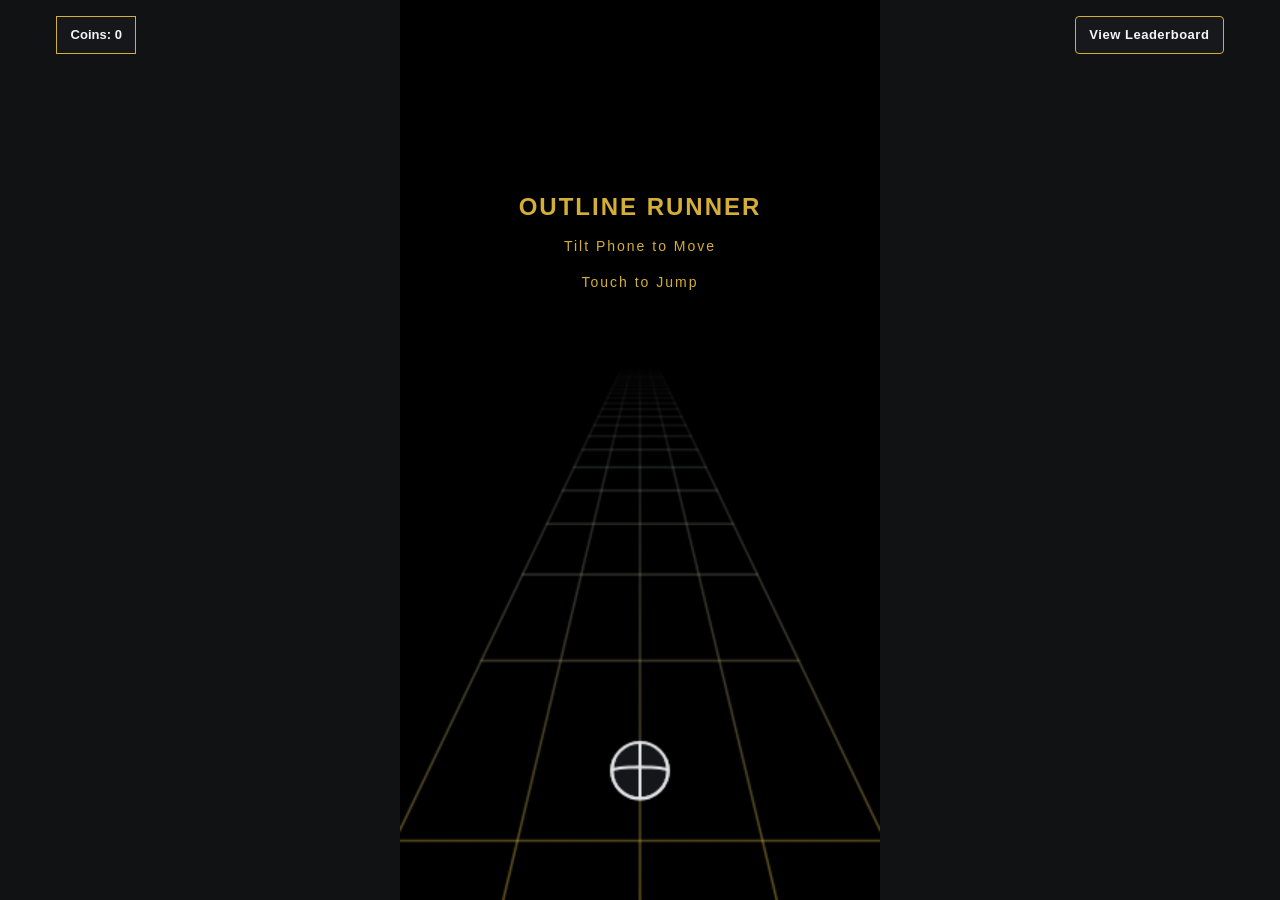
==== commit 0096be59: "IOS Rotation Fix" ====
--- a/play/index.html
+++ b/play/index.html
@@ -291,7 +291,24 @@
       const keys = { left: !1, right: !1 },
         playerSpeed = 8;
       let phoneTilt = 0,
+        orientationPermissionRequested = !1,
         renderQueue = [];
+      async function requestOrientationPermission() {
+        if (
+          orientationPermissionRequested ||
+          "undefined" == typeof DeviceOrientationEvent ||
+          "function" != typeof DeviceOrientationEvent.requestPermission
+        )
+          return;
+        orientationPermissionRequested = !0;
+        try {
+          const permission = await DeviceOrientationEvent.requestPermission();
+          if ("granted" !== permission) orientationPermissionRequested = !1;
+        } catch (error) {
+          orientationPermissionRequested = !1;
+          console.warn("Device orientation permission was not granted.", error);
+        }
+      }
       window.addEventListener("deviceorientation", (e) => {
         "number" == typeof e.gamma &&
           (phoneTilt = Math.max(-1, Math.min(1, e.gamma / 30)));
@@ -1123,9 +1140,7 @@
           "touchstart",
           (e) => {
             (e.preventDefault(),
-              "undefined" != typeof DeviceOrientationEvent &&
-                "function" == typeof DeviceOrientationEvent.requestPermission &&
-                DeviceOrientationEvent.requestPermission().catch(() => {}),
+              requestOrientationPermission(),
               !hasStarted || isGameOver ? startGame(!0) : player.jump());
           },
           { passive: !1 },
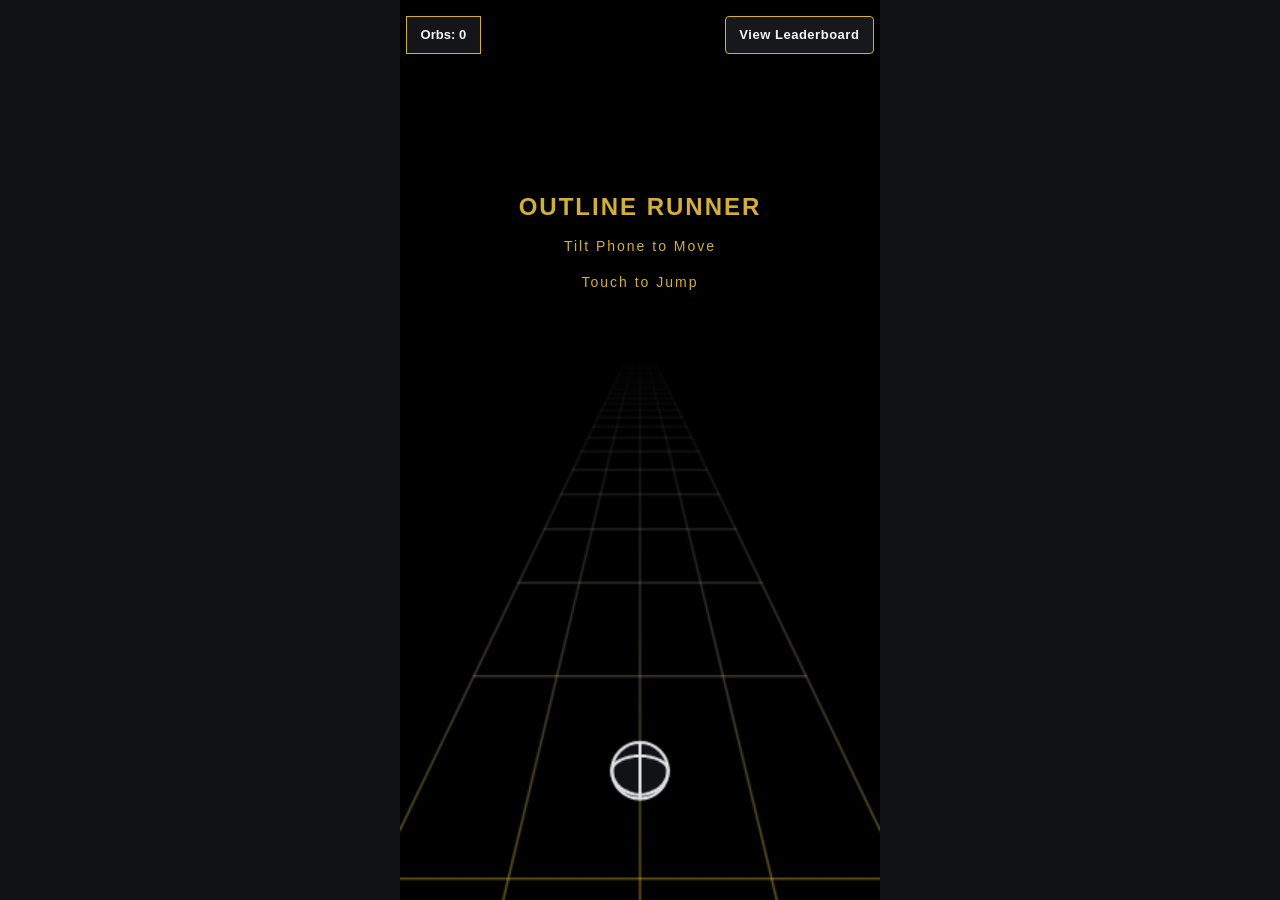
==== commit eadd90ec: "Updated Game" ====
--- a/play/index.html
+++ b/play/index.html
@@ -24,8 +24,8 @@
       }
       #gameContainer {
         position: relative;
-        width: min(100%, 1200px);
-        max-width: 1200px;
+        width: 100%;
+        max-width: 500px;
         height: 100%;
         margin: 0 auto;
         display: flex;
@@ -91,7 +91,7 @@
         right: 0;
         top: 0;
       }
-      #coinCounter {
+      #orbCounter {
         background: rgba(23, 24, 28, 0.88);
         border: 1px solid #d4af37;
         color: #f3f4f6;
@@ -218,7 +218,7 @@
         </div>
       </div>
       <div class="game-ui">
-        <div id="coinCounter" aria-live="polite">Coins: 0</div>
+        <div id="orbCounter" aria-live="polite">Orbs: 0</div>
         <button id="leaderboardButton" class="game-button" type="button">View Leaderboard</button>
       </div>
       <div id="authModal" class="modal" role="dialog" aria-modal="true" aria-labelledby="authTitle">
@@ -257,7 +257,7 @@
         saveHighscoreButton = document.getElementById("saveHighscoreButton"),
         leaderboardButton = document.getElementById("leaderboardButton"),
         gameOverLeaderboardButton = document.getElementById("gameOverLeaderboardButton"),
-        coinCounter = document.getElementById("coinCounter"),
+        orbCounter = document.getElementById("orbCounter"),
         authModal = document.getElementById("authModal"),
         authForm = document.getElementById("authForm"),
         usernameInput = document.getElementById("usernameInput"),
@@ -271,14 +271,14 @@
         camera = { x: 0, y: 250, z: -200, fov: 500 };
       let score = 0,
         highscore = Number(localStorage.getItem("geometryRunnerHighscore")) || 0,
-        totalCoins = Number(localStorage.getItem("geometryRunnerTotalCoins")) || 0,
+        totalOrbs = Number(localStorage.getItem("geometryRunnerTotalCoins")) || 0,
         gameSpeed = 20,
         runTime = 0,
-        sessionCoins = 0,
-        coinSpawnTimer = 0,
+        globalDistance = 0,
+        orbSpawnTimer = 0,
         isGameOver = !1,
         obstacles = [],
-        coins = [],
+        orbs = [],
         particles = [],
         nextTimer = 0,
         hasStarted = !1,
@@ -287,43 +287,33 @@
         lastFrameTime = 0,
         frameScale = 1,
         gridZ = [];
-      coinCounter.textContent = `Coins: ${totalCoins}`;
+        
+      orbCounter.textContent = `Orbs: 0`;
       const keys = { left: !1, right: !1 },
         playerSpeed = 8;
       let phoneTilt = 0,
-        orientationPermissionRequested = !1,
         renderQueue = [];
-      async function requestOrientationPermission() {
-        if (
-          orientationPermissionRequested ||
-          "undefined" == typeof DeviceOrientationEvent ||
-          "function" != typeof DeviceOrientationEvent.requestPermission
-        )
-          return;
-        orientationPermissionRequested = !0;
-        try {
-          const permission = await DeviceOrientationEvent.requestPermission();
-          if ("granted" !== permission) orientationPermissionRequested = !1;
-        } catch (error) {
-          orientationPermissionRequested = !1;
-          console.warn("Device orientation permission was not granted.", error);
-        }
-      }
       window.addEventListener("deviceorientation", (e) => {
         "number" == typeof e.gamma &&
           (phoneTilt = Math.max(-1, Math.min(1, e.gamma / 30)));
       });
-      for (let e = -200; e <= 5e3; e += 200) gridZ.push(e);
+      for (let e = -200; e <= 6000; e += 200) gridZ.push(e);
+      
       function project(e, t, a) {
         let r = a - camera.z;
         r < 1 && (r = 1);
         let i = camera.fov / r;
+        
+        let curve = (Math.sin(globalDistance * 0.00005) + Math.sin(globalDistance * 0.00002) * 0.5) * 0.00002;
+        let dx = (r * r) * curve;
+
         return {
-          x: 160 + (e - camera.x) * i,
+          x: 160 + (e - camera.x + dx) * i,
           y: 220 - (t - camera.y) * i,
           s: i,
         };
       }
+      
       function multMat(e, t) {
         return [
           e[0] * t[0] + e[1] * t[3] + e[2] * t[6],
@@ -337,6 +327,7 @@
           e[6] * t[2] + e[7] * t[5] + e[8] * t[8],
         ];
       }
+      
       function getRotMat(e, t, a, r) {
         let i = Math.sqrt(e * e + t * t + a * a);
         i > 0 && ((e /= i), (t /= i), (a /= i));
@@ -355,203 +346,152 @@
           o * a * a + s,
         ];
       }
-      const boxFaces = [
-          [1, 2, 3, 0],
-          [4, 7, 6, 5],
-          [1, 5, 6, 2],
-          [4, 0, 3, 7],
-          [2, 6, 7, 3],
-          [0, 4, 5, 1],
-        ],
-        pyrFaces = [
-          [0, 3, 2, 1],
-          [1, 4, 0],
-          [2, 4, 1],
-          [3, 4, 2],
-          [0, 4, 3],
-        ],
+      
+      const boxFaces = [[1, 2, 3, 0], [4, 7, 6, 5], [1, 5, 6, 2], [4, 0, 3, 7], [2, 6, 7, 3], [0, 4, 5, 1]],
+        pyrFaces = [[0, 3, 2, 1], [1, 4, 0], [2, 4, 1], [3, 4, 2], [0, 4, 3]],
         baseSphereRings = [[], [], []],
         segs = 32;
+        
       for (let e = 0; e <= 32; e++) {
         let t = (e / 32) * Math.PI * 2;
         (baseSphereRings[0].push({ x: Math.cos(t), y: Math.sin(t), z: 0 }),
           baseSphereRings[1].push({ x: 0, y: Math.cos(t), z: Math.sin(t) }),
           baseSphereRings[2].push({ x: Math.cos(t), y: 0, z: Math.sin(t) }));
       }
+      
       function pushBox(e, t, a, r, i, s, l, o) {
-        renderQueue.push({
-          type: "box",
-          cx: e,
-          cy: t,
-          cz: a,
-          w: r,
-          h: i,
-          d: s,
-          rot: l,
-          alpha: o,
-        });
+        renderQueue.push({ type: "box", cx: e, cy: t, cz: a, w: r, h: i, d: s, rot: l, alpha: o });
       }
       function pushPyramid(e, t, a, r, i, s, l, o = !1, h = "#c7cbd1") {
-        renderQueue.push({
-          type: "pyramid",
-          cx: e,
-          cy: t,
-          cz: a,
-          w: r,
-          h: i,
-          d: s,
-          alpha: l,
-          upsideDown: o,
-          color: h,
-        });
+        renderQueue.push({ type: "pyramid", cx: e, cy: t, cz: a, w: r, h: i, d: s, alpha: l, upsideDown: o, color: h });
       }
       function pushSphere(e, t, a, r, i, s) {
-        renderQueue.push({
-          type: "sphere",
-          cx: e,
-          cy: t,
-          cz: a,
-          r: r,
-          mat: i,
-          alpha: s,
-        });
-      }
-      function pushCoin(e, t, a, r, i, s) {
-        renderQueue.push({
-          type: "coin",
-          cx: e,
-          cy: t,
-          cz: a,
-          r,
-          spin: i,
-          alpha: s,
-        });
-      }
+        renderQueue.push({ type: "sphere", cx: e, cy: t, cz: a, r: r, mat: i, alpha: s });
+      }
+      function pushOrb(e, t, a, r, i, s) {
+        renderQueue.push({ type: "orb", cx: e, cy: t, cz: a, r: r, spin: i, alpha: s });
+      }
+      
       function drawBox(e) {
         if (e.alpha <= 0.01) return;
-        let t = e.w / 2,
-          a = e.h / 2,
-          r = e.d / 2,
-          i = [
-            { x: -t, y: -a, z: -r },
-            { x: t, y: -a, z: -r },
-            { x: t, y: a, z: -r },
-            { x: -t, y: a, z: -r },
-            { x: -t, y: -a, z: r },
-            { x: t, y: -a, z: r },
-            { x: t, y: a, z: r },
-            { x: -t, y: a, z: r },
+        let t = e.w / 2, a = e.h / 2, r = e.d / 2, i = [
+            { x: -t, y: -a, z: -r }, { x: t, y: -a, z: -r }, { x: t, y: a, z: -r }, { x: -t, y: a, z: -r },
+            { x: -t, y: -a, z: r }, { x: t, y: -a, z: r }, { x: t, y: a, z: r }, { x: -t, y: a, z: r }
           ];
         if (0 !== e.rot) {
-          let t = Math.cos(e.rot),
-            a = Math.sin(e.rot);
+          let t = Math.cos(e.rot), a = Math.sin(e.rot);
           for (let e of i) {
-            let r = e.x * t - e.y * a,
-              i = e.x * a + e.y * t;
+            let r = e.x * t - e.y * a, i = e.x * a + e.y * t;
             ((e.x = r), (e.y = i));
           }
         }
         let s = i.map((t) => project(e.cx + t.x, e.cy + t.y, e.cz + t.z));
-        ((ctx.fillStyle = "#151619"),
-          (ctx.strokeStyle = `rgba(199,203,209,${e.alpha})`),
-          (ctx.lineWidth = 2),
-          (ctx.lineJoin = "round"));
+        ctx.strokeStyle = "#c7cbd1";
+        ctx.lineWidth = 2;
+        ctx.lineJoin = "round";
         for (let e of boxFaces) {
-          let t = s[e[0]],
-            a = s[e[1]],
-            r = s[e[2]];
+          let t = s[e[0]], a = s[e[1]], r = s[e[2]];
           if ((a.x - t.x) * (r.y - a.y) - (a.y - t.y) * (r.x - a.x) < 0) {
-            (ctx.beginPath(), ctx.moveTo(t.x, t.y));
+            ctx.beginPath();
+            ctx.moveTo(t.x, t.y);
             for (let t = 1; t < 4; t++) ctx.lineTo(s[e[t]].x, s[e[t]].y);
-            (ctx.closePath(), ctx.fill(), ctx.stroke());
-          }
-        }
-      }
+            ctx.closePath();
+            ctx.globalAlpha = 1;
+            ctx.fillStyle = "#111214";
+            ctx.fill();
+            ctx.globalAlpha = e.alpha;
+            ctx.stroke();
+          }
+        }
+        ctx.globalAlpha = 1;
+      }
+      
       function drawPyramid(e) {
         if (e.alpha <= 0.01) return;
-        let t = e.w / 2,
-          a = e.h / 2,
-          r = e.d / 2,
-          i = e.upsideDown ? -1 : 1,
-          s = [
-            { x: -t, y: -a * i, z: -r },
-            { x: t, y: -a * i, z: -r },
-            { x: t, y: -a * i, z: r },
-            { x: -t, y: -a * i, z: r },
-            { x: 0, y: a * i, z: 0 },
+        let t = e.w / 2, a = e.h / 2, r = e.d / 2, i = e.upsideDown ? -1 : 1, s = [
+            { x: -t, y: -a * i, z: -r }, { x: t, y: -a * i, z: -r }, { x: t, y: -a * i, z: r },
+            { x: -t, y: -a * i, z: r }, { x: 0, y: a * i, z: 0 }
           ].map((t) => project(e.cx + t.x, e.cy + t.y, e.cz + t.z));
-        ((ctx.fillStyle = "#1b1c20"),
-          (ctx.globalAlpha = e.alpha),
-          (ctx.strokeStyle = e.color),
-          (ctx.lineWidth = 2),
-          (ctx.lineJoin = "round"));
+        ctx.strokeStyle = e.color;
+        ctx.lineWidth = 2;
+        ctx.lineJoin = "round";
         for (let t of pyrFaces) {
-          let a = s[t[0]],
-            r = s[t[1]],
-            i = s[t[2]],
-            l = (r.x - a.x) * (i.y - r.y) - (r.y - a.y) * (i.x - r.x);
+          let a = s[t[0]], r = s[t[1]], i = s[t[2]], l = (r.x - a.x) * (i.y - r.y) - (r.y - a.y) * (i.x - r.x);
           if (e.upsideDown ? l > 0 : l < 0) {
-            (ctx.beginPath(), ctx.moveTo(a.x, a.y));
+            ctx.beginPath();
+            ctx.moveTo(a.x, a.y);
             for (let e = 1; e < t.length; e++) ctx.lineTo(s[t[e]].x, s[t[e]].y);
-            (ctx.closePath(), ctx.fill(), ctx.stroke());
+            ctx.closePath();
+            ctx.globalAlpha = 1;
+            ctx.fillStyle = "#111214";
+            ctx.fill();
+            ctx.globalAlpha = e.alpha;
+            ctx.stroke();
           }
         }
         ctx.globalAlpha = 1;
       }
+      
       function drawSphere(e) {
         if (e.alpha <= 0.01) return;
         let t = project(e.cx, e.cy, e.cz);
         if (t.s <= 0) return;
-        ((ctx.fillStyle = "#151619"),
-          (ctx.strokeStyle = `rgba(224,226,230,${e.alpha})`),
-          (ctx.lineWidth = 2),
-          (ctx.lineJoin = "round"),
-          (ctx.lineCap = "round"));
+        ctx.lineWidth = 2;
+        ctx.lineJoin = "round";
+        ctx.lineCap = "round";
         let a = e.r * t.s;
-        (ctx.beginPath(),
-          ctx.arc(t.x, t.y, a, 0, 2 * Math.PI),
-          ctx.fill(),
-          ctx.stroke());
+        
+        ctx.beginPath();
+        ctx.arc(t.x, t.y, a, 0, 2 * Math.PI);
+        ctx.globalAlpha = 1;
+        ctx.fillStyle = "#111214";
+        ctx.fill();
+        ctx.globalAlpha = e.alpha;
+        ctx.strokeStyle = "#e0e2e6";
+        ctx.stroke();
+        
         let r = e.mat;
         for (let e of baseSphereRings) {
           ctx.beginPath();
           let i = !1;
           for (let s of e) {
-            let e = s.x * r[0] + s.y * r[1] + s.z * r[2],
-              l = s.x * r[3] + s.y * r[4] + s.z * r[5];
+            let e = s.x * r[0] + s.y * r[1] + s.z * r[2], l = s.x * r[3] + s.y * r[4] + s.z * r[5];
             if (s.x * r[6] + s.y * r[7] + s.z * r[8] <= 0.05) {
-              let r = t.x + e * a,
-                s = t.y - l * a;
+              let r = t.x + e * a, s = t.y - l * a;
               i ? ctx.lineTo(r, s) : (ctx.moveTo(r, s), (i = !0));
             } else i = !1;
           }
           ctx.stroke();
         }
-      }
-      function drawCoin(e) {
+        ctx.globalAlpha = 1;
+      }
+
+      function drawOrb(e) {
         if (e.alpha <= 0.01) return;
-        const projected = project(e.cx, e.cy, e.cz);
-        if (projected.s <= 0) return;
-        const radius = e.r * projected.s;
-        const width = Math.max(0.08, Math.abs(Math.cos(e.spin))) * radius;
-        ctx.fillStyle = "#d4af37";
-        ctx.strokeStyle = "#ffe28a";
-        ctx.lineWidth = 1.5;
+        let p = project(e.cx, e.cy, e.cz);
+        if (p.s <= 0) return;
+        let radius = e.r * p.s;
+        let width = Math.max(0.08, Math.abs(Math.cos(e.spin))) * radius;
+        ctx.globalAlpha = e.alpha;
+        ctx.fillStyle = "#ffe28a";
         ctx.beginPath();
-        ctx.ellipse(projected.x, projected.y, width, radius, 0, 0, 2 * Math.PI);
+        ctx.ellipse(p.x, p.y, width, radius, 0, 0, 2 * Math.PI);
         ctx.fill();
-        ctx.stroke();
-      }
+        ctx.globalAlpha = 1;
+      }
+      
       const storageKeys = {
         username: "geometryRunnerUsername",
         token: "geometryRunnerToken",
         highscore: "geometryRunnerHighscore",
       };
+      
       function getSavedCredentials() {
         const username = localStorage.getItem(storageKeys.username);
         const token = localStorage.getItem(storageKeys.token);
         return username && token ? { username, token } : null;
       }
+      
       async function postJson(path, body) {
         const response = await fetch(path, {
           method: "POST",
@@ -562,6 +502,7 @@
         if (!response.ok) throw new Error(data.error || "Unable to save score.");
         return data;
       }
+      
       async function submitScoreInBackground() {
         const credentials = getSavedCredentials();
         if (!credentials || score <= highscore) return;
@@ -570,7 +511,7 @@
             username: credentials.username,
             token: credentials.token,
             score,
-            coins: totalCoins,
+            coins: totalOrbs,
           });
           highscore = score;
           localStorage.setItem(storageKeys.highscore, String(highscore));
@@ -578,6 +519,7 @@
           console.warn("Background highscore submission failed.", error);
         }
       }
+      
       function openAuthModal() {
         restartTimeout && clearTimeout(restartTimeout);
         authError.textContent = "";
@@ -588,6 +530,7 @@
         authModal.classList.remove("is-open");
         authForm.reset();
       }
+      
       async function saveHighscore() {
         const credentials = getSavedCredentials();
         if (credentials) {
@@ -597,7 +540,7 @@
               username: credentials.username,
               token: credentials.token,
               score,
-              coins: totalCoins,
+              coins: totalOrbs,
             });
             highscore = score;
             localStorage.setItem(storageKeys.highscore, String(highscore));
@@ -610,6 +553,7 @@
         }
         openAuthModal();
       }
+      
       async function loadLeaderboard() {
         leaderboardModal.classList.add("is-open");
         leaderboardError.textContent = "";
@@ -636,9 +580,11 @@
           leaderboardError.textContent = error.message;
         }
       }
+      
       function closeLeaderboard() {
         leaderboardModal.classList.remove("is-open");
       }
+      
       saveHighscoreButton.addEventListener("click", saveHighscore);
       leaderboardButton.addEventListener("click", loadLeaderboard);
       gameOverLeaderboardButton.addEventListener("click", loadLeaderboard);
@@ -646,6 +592,7 @@
       document.getElementById("leaderboardCloseButton").addEventListener("click", closeLeaderboard);
       authModal.addEventListener("click", (event) => event.target === authModal && closeAuthModal());
       leaderboardModal.addEventListener("click", (event) => event.target === leaderboardModal && closeLeaderboard());
+      
       authForm.addEventListener("submit", async (event) => {
         event.preventDefault();
         authError.textContent = "";
@@ -656,7 +603,7 @@
             username: usernameInput.value.trim(),
             password: passwordInput.value,
             score,
-            coins: totalCoins,
+            coins: totalOrbs,
           });
           localStorage.setItem(storageKeys.username, usernameInput.value.trim());
           localStorage.setItem(storageKeys.token, data.token);
@@ -664,9 +611,8 @@
           localStorage.setItem(storageKeys.highscore, String(highscore));
           const returnedCoins = data.coins ?? data.totalCoins;
           if (Number.isFinite(Number(returnedCoins))) {
-            totalCoins = Number(returnedCoins);
-            localStorage.setItem("geometryRunnerTotalCoins", String(totalCoins));
-            coinCounter.textContent = `Coins: ${totalCoins}`;
+            totalOrbs = Number(returnedCoins);
+            localStorage.setItem("geometryRunnerTotalCoins", String(totalOrbs));
           }
           finalScore.textContent = `Score: ${score} | Highscore: ${highscore}`;
           closeAuthModal();
@@ -676,49 +622,14 @@
           submitButton.disabled = false;
         }
       });
+      
       document.addEventListener("keydown", (event) => {
         if (event.key === "Escape") {
           closeAuthModal();
           closeLeaderboard();
         }
       });
-      function triggerGameOver() {
-        isGameOver ||
-          ((isGameOver = !0),
-          (gameSpeed = 20),
-          (runTime = 0),
-          (coinSpawnTimer = 0),
-          (player.visible = !1),
-          (particles = Array.from({ length: 25 }, () => {
-            let e = Math.random() * Math.PI * 2,
-              t = 2 + 5 * Math.random();
-            return {
-              x: player.x,
-              y: Math.max(player.y, -50),
-              z: player.z,
-              vx: Math.cos(e) * t,
-              vy: 5 + 10 * Math.random(),
-              vz: Math.sin(e) * t,
-              mat: [1, 0, 0, 0, 1, 0, 0, 0, 1],
-              vAx: Math.random() - 0.5,
-              vAy: Math.random() - 0.5,
-              vAz: Math.random() - 0.5,
-              vAng: 0.2 * Math.random(),
-              size: 4 + 4 * Math.random(),
-              life: 40 + 20 * Math.random(),
-            };
-          })),
-          submitScoreInBackground(),
-          !getSavedCredentials() &&
-            score > highscore &&
-            ((highscore = score),
-            localStorage.setItem("geometryRunnerHighscore", highscore)),
-          (finalScore.textContent = `Score: ${score} | Highscore: ${highscore}`),
-          (gameOverText.style.display = "block"),
-          (restartTimeout = setTimeout(() => {
-            isGameOver && startGame(!0);
-          }, 3e3)));
-      }
+      
       const player = {
         x: 0,
         y: 15,
@@ -739,8 +650,7 @@
         visible: !0,
         falling: !1,
         draw() {
-          this.visible &&
-            pushSphere(this.x, this.y, this.z, this.r, this.mat, 1);
+          this.visible && pushSphere(this.x, this.y, this.z, this.r, this.mat, 1);
         },
         update() {
           if (!this.visible) return;
@@ -765,38 +675,27 @@
               (this.fallTime = 0),
               (this.fallDirection = Math.sign(this.x)));
           }
-          let t = this.x - e,
-            a = gameSpeed * frameScale;
-          this.jumping &&
-            !this.falling &&
+          let t = this.x - e, a = gameSpeed * frameScale;
+          this.jumping && !this.falling &&
             ((this.y += this.vy * frameScale),
             (this.vy -= this.gravity * frameScale),
-            this.x >= -120 &&
-              this.x <= 120 &&
-              this.y <= this.baseY &&
-              this.vy <= 0 &&
+            this.x >= -120 && this.x <= 120 && this.y <= this.baseY && this.vy <= 0 &&
               ((this.y = this.baseY), (this.jumping = !1), (this.vy = 0)));
           let r = Math.sqrt(t * t + a * a);
           if (r > 0.001) {
-            let e = -a,
-              i = 0,
-              s = t,
-              l = this.jumping ? 0.15 : 0.25,
-              o = (-r / this.r) * l;
+            let e = -a, i = 0, s = t, l = this.jumping ? 0.15 : 0.25, o = (-r / this.r) * l;
             this.mat = multMat(getRotMat(e, i, s, o), this.mat);
           }
         },
         jump() {
           let e = this.x >= -120 && this.x <= 120;
-          !this.jumping &&
-            !this.falling &&
-            this.visible &&
-            e &&
+          !this.jumping && !this.falling && this.visible && e &&
             ((this.vy = this.jumpStrength), (this.jumping = !0));
         },
       };
-      player.maxJumpHeight =
-        player.baseY + (player.jumpStrength * player.jumpStrength) / (2 * player.gravity);
+      
+      player.maxJumpHeight = player.baseY + (player.jumpStrength * player.jumpStrength) / (2 * player.gravity);
+
       class Obstacle {
         constructor(e, t, a, r, i, s) {
           ((this.width = a),
@@ -809,120 +708,114 @@
             (this.x = e));
         }
         draw() {
-          let e = Math.max(0, Math.min(1, (4e3 - this.z) / 1.5e3)),
+          let e = Math.max(0, Math.min(1, (6e3 - this.z) / 2000)),
             t = Math.max(0, Math.min(1, (this.z - 50) / 100)),
             a = Math.min(e, t);
-          pushPyramid(
-            this.x,
-            this.y,
-            this.z,
-            this.width,
-            this.height,
-            this.depth,
-            a,
-            this.isUpsideDown,
-            this.color,
-          );
+          pushPyramid(this.x, this.y, this.z, this.width, this.height, this.depth, a, this.isUpsideDown, this.color);
         }
         update() {
           this.z -= gameSpeed * frameScale;
         }
       }
-      class Coin {
-        constructor(x, y, z, radius = 10) {
+      
+      class Orb {
+        constructor(x, y, z, radius = 14) {
           this.x = x;
           this.y = y;
           this.z = z;
           this.radius = radius;
           this.collected = false;
           this.spin = Math.random() * Math.PI * 2;
+          this.spinSpeed = (0.05 + Math.random() * 0.15) * (Math.random() > 0.5 ? 1 : -1);
         }
         draw() {
           if (this.collected) return;
-          const fadeIn = Math.max(0, Math.min(1, (4e3 - this.z) / 1.5e3));
-          const fadeOut = Math.max(0, Math.min(1, (this.z - 50) / 100));
-          pushCoin(this.x, this.y, this.z, this.radius, this.spin, Math.min(fadeIn, fadeOut));
+          const fadeOutCamera = Math.max(0, Math.min(1, (this.z - 50) / 100));
+          const fadeOutDistance = Math.max(0, Math.min(1, (6e3 - this.z) / 2000));
+          pushOrb(this.x, this.y, this.z, this.radius, this.spin, fadeOutCamera * fadeOutDistance);
         }
         update() {
           this.z -= gameSpeed * frameScale;
-          this.spin += 0.16 * frameScale;
-        }
-      }
-      const minDistanceBefore = 100;
-      const minDistanceAfter = 150;
-      const coinSpawnZ = 5e3;
-      function coinOverlapsObstacle(coin, obstacle) {
-        return (
-          Math.abs(coin.x - obstacle.x) < coin.radius + obstacle.width / 2 &&
-          Math.abs(coin.y - obstacle.y) < coin.radius + obstacle.height / 2 &&
-          Math.abs(coin.z - obstacle.z) < coin.radius + obstacle.depth / 2
-        );
-      }
-      function hasVerticalClearance(coin, obstacle) {
-        const coinBottom = coin.y - coin.radius;
-        const coinTop = coin.y + coin.radius;
-        const obstacleBottom = obstacle.y - obstacle.height / 2;
-        const obstacleTop = obstacle.y + obstacle.height / 2;
-        return obstacle.isUpsideDown
-          ? coinTop <= obstacleBottom
-          : coinBottom >= obstacleTop;
-      }
-      function isValidCoinPosition(coin) {
-        return !obstacles.some((obstacle) => {
-          if (coinOverlapsObstacle(coin, obstacle)) return true;
-          const sameVerticalTier = coin.y === player.baseY
-            ? !obstacle.isUpsideDown
-            : obstacle.isUpsideDown;
-          if (!sameVerticalTier) return false;
-          const obstacleLeft = obstacle.x - obstacle.width / 2;
-          const obstacleRight = obstacle.x + obstacle.width / 2;
-          const inHorizontalBlock =
-            coin.x >= obstacleLeft - minDistanceBefore &&
-            coin.x <= obstacleRight + minDistanceAfter;
-          return inHorizontalBlock && !hasVerticalClearance(coin, obstacle);
-        });
-      }
-      function spawnRandomCoin() {
-        const radius = 10;
-        for (let attempt = 0; attempt < 12; attempt++) {
+          this.spin += this.spinSpeed * frameScale;
+        }
+      }
+      
+      function spawnRandomOrb() {
+        for (let attempt = 0; attempt < 10; attempt++) {
           const y = Math.random() < 0.55 ? player.baseY : player.maxJumpHeight;
-          const coin = new Coin(-110 + Math.random() * 220, y, coinSpawnZ, radius);
-          if (isValidCoinPosition(coin)) {
-            coins.push(coin);
-            return;
-          }
-        }
-      }
-      function collectCoins() {
-        for (let index = coins.length - 1; index >= 0; index--) {
-          const coin = coins[index];
-          const dx = player.x - coin.x;
-          const dy = player.y - coin.y;
-          const dz = player.z - coin.z;
-          const collisionDistance = player.r + coin.radius;
+          const x = -110 + Math.random() * 220;
+          const z = 6000;
+          let valid = true;
+          for (const obs of obstacles) {
+            if (Math.abs(obs.z - z) < 400 && Math.abs(x - obs.x) < (obs.width / 2 + 25)) {
+              valid = false;
+              break;
+            }
+          }
+          if (valid) {
+            orbs.push(new Orb(x, y, z));
+            break;
+          }
+        }
+      }
+
+      function collectOrbs() {
+        for (let index = orbs.length - 1; index >= 0; index--) {
+          const orb = orbs[index];
+          const dx = player.x - orb.x;
+          const dy = player.y - orb.y;
+          const dz = player.z - orb.z;
+          const collisionDistance = player.r + orb.radius;
           if (dx * dx + dy * dy + dz * dz <= collisionDistance * collisionDistance) {
-            coin.collected = true;
-            coins.splice(index, 1);
-            sessionCoins++;
-            totalCoins++;
-            localStorage.setItem("geometryRunnerTotalCoins", String(totalCoins));
-            coinCounter.textContent = `Coins: ${totalCoins}`;
+            orb.collected = true;
+            orbs.splice(index, 1);
+            score++;
+            totalOrbs++;
+            localStorage.setItem("geometryRunnerTotalCoins", String(totalOrbs));
+            orbCounter.textContent = `Orbs: ${score}`;
             player.r = player.baseRadius * 1.5;
           }
         }
       }
-      let activeTouch = !1,
-        lastTouchX = 0,
-        touchStartY = 0;
+
+      function triggerGameOver() {
+        isGameOver ||
+          ((isGameOver = !0),
+          (gameSpeed = 20),
+          (runTime = 0),
+          (orbSpawnTimer = 0),
+          (player.visible = !1),
+          (particles = Array.from({ length: 25 }, () => {
+            let e = Math.random() * Math.PI * 2, t = 2 + 5 * Math.random();
+            return {
+              x: player.x, y: Math.max(player.y, -50), z: player.z,
+              vx: Math.cos(e) * t, vy: 5 + 10 * Math.random(), vz: Math.sin(e) * t,
+              mat: [1, 0, 0, 0, 1, 0, 0, 0, 1],
+              vAx: Math.random() - 0.5, vAy: Math.random() - 0.5, vAz: Math.random() - 0.5,
+              vAng: 0.2 * Math.random(), size: 4 + 4 * Math.random(), life: 40 + 20 * Math.random(),
+            };
+          })),
+          submitScoreInBackground(),
+          !getSavedCredentials() && score > highscore &&
+            ((highscore = score), localStorage.setItem("geometryRunnerHighscore", highscore)),
+          (finalScore.textContent = `Score: ${score} | Highscore: ${highscore}`),
+          (gameOverText.style.display = "block"),
+          (restartTimeout = setTimeout(() => {
+            isGameOver && startGame(!0);
+          }, 3e3)));
+      }
+
+      let activeTouch = !1, lastTouchX = 0, touchStartY = 0;
       function startGame(e = !1) {
         ((score = 0),
-          (sessionCoins = 0),
+          (orbCounter.textContent = `Orbs: ${score}`),
           (gameSpeed = 20),
           (runTime = 0),
-          (coinSpawnTimer = 0),
+          (globalDistance = 0),
+          (orbSpawnTimer = 0),
           (isGameOver = !1),
           (obstacles = []),
-          (coins = []),
+          (orbs = []),
           (nextTimer = 0),
           (particles = []),
           (keys.left = !1),
@@ -944,15 +837,17 @@
           (gameOverText.style.display = "none"),
           restartTimeout && clearTimeout(restartTimeout));
       }
+      
       function resetGame() {
         ((hasStarted = !1),
           (score = 0),
-          (sessionCoins = 0),
+          (orbCounter.textContent = `Orbs: ${score}`),
           (gameSpeed = 20),
           (runTime = 0),
+          (globalDistance = 0),
           (isGameOver = !1),
           (obstacles = []),
-          (coins = []),
+          (orbs = []),
           (nextTimer = 0),
           (particles = []),
           (keys.left = !1),
@@ -973,45 +868,49 @@
           (startText.style.display = "block"),
           restartTimeout && clearTimeout(restartTimeout));
       }
+      
       function drawEnvironment() {
-        let e = project(0, 0, 5e3),
+        let e = project(0, 0, 6e3),
           t = ctx.createLinearGradient(0, 600, 0, e.y);
         (t.addColorStop(0, "rgba(212,175,55,0.45)"),
-          t.addColorStop(0.8, "rgba(199,203,209,0.16)"),
+          t.addColorStop(0.7, "rgba(199,203,209,0.15)"),
           t.addColorStop(1, "rgba(199,203,209,0)"),
           (ctx.strokeStyle = t),
           (ctx.lineWidth = 1.5),
           (ctx.lineJoin = "round"),
+          
           gridZ.forEach((e, t) => {
             if (
               (!isGameOver && (gridZ[t] -= gameSpeed * frameScale),
-              gridZ[t] < -200 && (gridZ[t] += 5200),
+              gridZ[t] < -200 && (gridZ[t] += 6200),
               gridZ[t] > -190)
             ) {
-              let e = project(-120, 0, gridZ[t]),
-                a = project(120, 0, gridZ[t]);
-              e.s > 0 &&
-                (ctx.beginPath(),
-                ctx.moveTo(e.x, e.y),
-                ctx.lineTo(a.x, a.y),
-                ctx.stroke());
+              let p1 = project(-120, 0, gridZ[t]), p2 = project(120, 0, gridZ[t]);
+              p1.s > 0 &&
+                (ctx.beginPath(), ctx.moveTo(p1.x, p1.y), ctx.lineTo(p2.x, p2.y), ctx.stroke());
             }
           }));
-        for (let e of [-120, -60, 0, 60, 120]) {
-          let t = project(e, 0, -190),
-            a = project(e, 0, 5e3);
-          (ctx.beginPath(),
-            ctx.moveTo(t.x, t.y),
-            ctx.lineTo(a.x, a.y),
-            ctx.stroke());
-        }
-      }
+          
+        for (let laneX of [-120, -60, 0, 60, 120]) {
+          ctx.beginPath();
+          let started = false;
+          for (let z = -200; z <= 6000; z += 150) {
+            let p = project(laneX, 0, z);
+            if (!started) {
+                ctx.moveTo(p.x, p.y);
+                started = true;
+            } else {
+                ctx.lineTo(p.x, p.y);
+            }
+          }
+          ctx.stroke();
+        }
+      }
+      
       function animate(e = performance.now()) {
         if (isPageVisible) {
           if (
-            ((frameScale = lastFrameTime
-              ? 1 * Math.min((e - lastFrameTime) / frameTime, 2)
-              : 1),
+            ((frameScale = lastFrameTime ? 1 * Math.min((e - lastFrameTime) / frameTime, 2) : 1),
             (lastFrameTime = e),
             ctx.clearRect(0, 0, c.width, c.height),
             drawEnvironment(),
@@ -1025,103 +924,60 @@
                 (t.y += t.vy * frameScale),
                 (t.z += t.vz * frameScale),
                 (t.vy -= player.gravity * frameScale),
-                (t.mat = multMat(
-                  getRotMat(t.vAx, t.vAy, t.vAz, t.vAng * frameScale),
-                  t.mat,
-                )),
+                (t.mat = multMat(getRotMat(t.vAx, t.vAy, t.vAz, t.vAng * frameScale), t.mat)),
                 (t.life -= frameScale),
-                t.life <= 0
-                  ? particles.splice(e, 1)
-                  : pushSphere(
-                      t.x,
-                      t.y,
-                      t.z,
-                      t.size,
-                      t.mat,
-                      Math.max(0, t.life / 60),
-                    ));
+                t.life <= 0 ? particles.splice(e, 1) : pushSphere(t.x, t.y, t.z, t.size, t.mat, Math.max(0, t.life / 60)));
             }
           } else {
             if ((player.update(), player.draw(), hasStarted && !isGameOver)) {
               runTime += frameScale;
-              gameSpeed = Math.min(60, 20 + runTime / 100);
+              globalDistance += gameSpeed * frameScale;
+              gameSpeed = Math.min(60, 20 + runTime / 250);
               if (nextTimer <= 0) {
-                let e = 40 + 40 * Math.random(),
-                  t = e,
-                  a = Math.random() < 0.8 ? 1 : Math.random() < 0.9 ? 2 : 3,
-                  r = Math.random() < 0.2 ? Math.floor(a * Math.random()) : -1,
-                  i = 5e3;
+                let e = 40 + 40 * Math.random(), t = e, a = Math.random() < 0.8 ? 1 : Math.random() < 0.9 ? 2 : 3,
+                  r = Math.random() < 0.2 ? Math.floor(a * Math.random()) : -1, i = 6e3;
+                let highestGroundObs = 0;
                 for (let s = 0; s < a; s++) {
-                  let l =
-                    1 === a
-                      ? -120 + e / 2 + Math.random() * (240 - e)
-                      : -120 + e / 2 + (s * (240 - e)) / (a - 1),
+                  let l = 1 === a ? -120 + e / 2 + Math.random() * (240 - e) : -120 + e / 2 + (s * (240 - e)) / (a - 1),
                     o = s === r ? 220 : 40 + 40 * Math.random();
-                  const obstacle = new Obstacle(l, i, e, o, t, !1);
-                  obstacles.push(obstacle);
+                  obstacles.push(new Obstacle(l, i, e, o, t, !1));
+                  if (o > highestGroundObs) highestGroundObs = o;
                 }
-                if (Math.random() < 0.35) {
-                  let s = 60,
-                    l = -120 + s / 2 + Math.random() * (240 - s);
-                  const upsideDownObstacle = new Obstacle(l, i, s, 45, s, !0);
-                  obstacles.push(upsideDownObstacle);
+                if (Math.random() < 0.35 && highestGroundObs < 150) {
+                  let s = 60, l = -120 + s / 2 + Math.random() * (240 - s);
+                  obstacles.push(new Obstacle(l, i, s, 45, s, !0));
                 }
                 nextTimer = 35 + 25 * Math.random();
               } else nextTimer -= frameScale;
-              coinSpawnTimer -= frameScale;
-              if (coinSpawnTimer <= 0) {
-                spawnRandomCoin();
-                coinSpawnTimer = 45 + Math.random() * 55;
+              
+              orbSpawnTimer -= frameScale;
+              if (orbSpawnTimer <= 0) {
+                spawnRandomOrb();
+                orbSpawnTimer = 45 + Math.random() * 55;
               }
             }
             for (let e = obstacles.length - 1; e >= 0; e--) {
               let t = obstacles[e];
               (hasStarted && t.update(), t.draw());
-              let a = player.x - player.r,
-                r = player.x + player.r,
-                i = player.y - player.r,
-                s = player.y + player.r,
-                l = player.z - player.r,
-                o = player.z + player.r,
-                h = t.x - t.width / 2,
-                n = t.x + t.width / 2,
-                c = t.y - t.height / 2,
-                m = t.y + t.height / 2,
-                y = t.z - t.depth / 2,
-                p = t.z + t.depth / 2;
-              (hasStarted &&
-                !player.falling &&
-                a < n &&
-                r > h &&
-                i < m &&
-                s > c &&
-                l < p &&
-                o > y &&
-                triggerGameOver(),
-                hasStarted &&
-                  t.z < -200 &&
-                  (!obstacles.splice(e, 1)[0].isUpsideDown ||
-                    Math.random() > 0.5) &&
-                  score++);
+              let a = player.x - player.r, r = player.x + player.r, i = player.y - player.r,
+                s = player.y + player.r, l = player.z - player.r, o = player.z + player.r,
+                h = t.x - t.width / 2, n = t.x + t.width / 2, c = t.y - t.height / 2, m = t.y + t.height / 2,
+                y = t.z - t.depth / 2, p = t.z + t.depth / 2;
+              (hasStarted && !player.falling && a < n && r > h && i < m && s > c && l < p && o > y && triggerGameOver(),
+                hasStarted && t.z < -200 && (!obstacles.splice(e, 1)[0].isUpsideDown || Math.random() > 0.5));
             }
-            for (let e = coins.length - 1; e >= 0; e--) {
-              const coin = coins[e];
-              coin.update();
-              if (coin.z < -250) coins.splice(e, 1);
-              else coin.draw();
+            for (let e = orbs.length - 1; e >= 0; e--) {
+              const orb = orbs[e];
+              orb.update();
+              if (orb.z < -250) orbs.splice(e, 1);
+              else orb.draw();
             }
-            collectCoins();
+            collectOrbs();
           }
           renderQueue.sort((e, t) => t.cz - e.cz);
           for (let e of renderQueue)
             e.cz > -190 &&
-              ("box" === e.type
-                ? drawBox(box)
-                : "pyramid" === e.type
-                  ? drawPyramid(e)
-                  : "sphere" === e.type
-                    ? drawSphere(e)
-                    : "coin" === e.type && drawCoin(e));
+              ("box" === e.type ? drawBox(e) : "pyramid" === e.type ? drawPyramid(e) : "sphere" === e.type ? drawSphere(e) : "orb" === e.type && drawOrb(e));
           requestAnimationFrame(animate);
         }
       }
@@ -1133,25 +989,25 @@
       }),
         window.addEventListener("keyup", (e) => {
           (("KeyA" !== e.code && "ArrowLeft" !== e.code) || (keys.left = !1),
-            ("KeyD" !== e.code && "ArrowRight" !== e.code) ||
-              (keys.right = !1));
+            ("KeyD" !== e.code && "ArrowRight" !== e.code) || (keys.right = !1));
         }),
         c.addEventListener(
           "touchstart",
           (e) => {
             (e.preventDefault(),
-              requestOrientationPermission(),
+              "undefined" != typeof DeviceOrientationEvent &&
+                "function" == typeof DeviceOrientationEvent.requestPermission &&
+                DeviceOrientationEvent.requestPermission().catch(() => {}),
               !hasStarted || isGameOver ? startGame(!0) : player.jump());
           },
           { passive: !1 },
         ),
         document.addEventListener("visibilitychange", () => {
           ((isPageVisible = "visible" === document.visibilityState),
-            isPageVisible &&
-              ((lastFrameTime = 0), requestAnimationFrame(animate)));
+            isPageVisible && ((lastFrameTime = 0), requestAnimationFrame(animate)));
         }),
         resetGame(),
         animate());
     </script>
   </body>
-</html>
+</html>
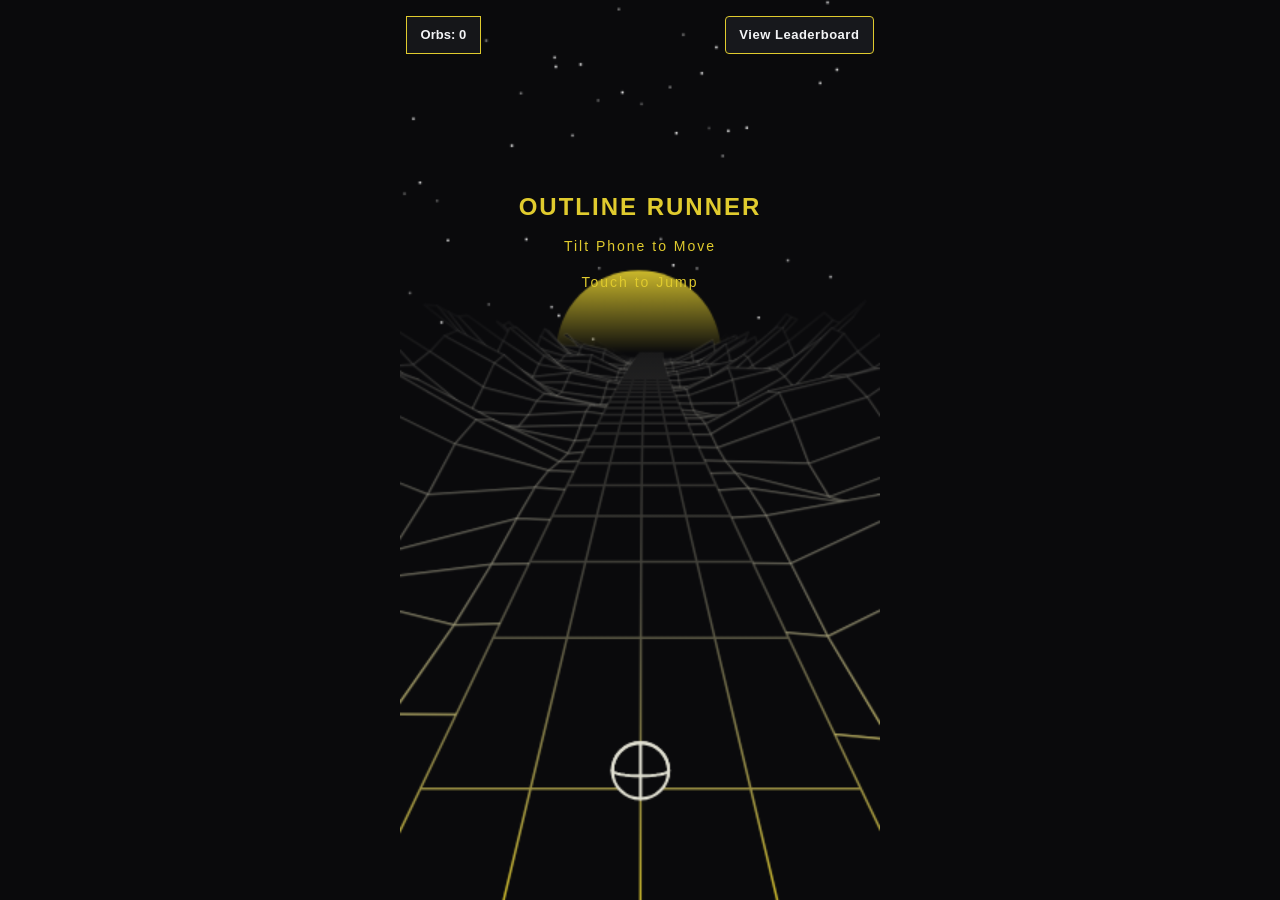
==== commit 49563c65: "Updated Visuals" ====
--- a/play/index.html
+++ b/play/index.html
@@ -8,10 +8,14 @@
     />
     <title>Outline Runner</title>
     <style>
+      :root {
+        --theme-color: #d4af37;
+        --theme-glow: rgba(212, 175, 55, 0.25);
+      }
       body {
         margin: 0;
         padding: 0;
-        background: #111214;
+        background: #0a0a0c;
         font-family: Arial, sans-serif;
         display: flex;
         justify-content: center;
@@ -58,7 +62,7 @@
       }
       #startText,
       #gameOverText {
-        color: #d4af37;
+        color: var(--theme-color);
         top: 27%;
       }
       .game-ui {
@@ -69,7 +73,7 @@
       }
       .game-button,
       .modal button {
-        border: 1px solid #d4af37;
+        border: 1px solid var(--theme-color);
         border-radius: 4px;
         background: #17181c;
         color: #f3f4f6;
@@ -79,10 +83,11 @@
         font-weight: 700;
         letter-spacing: 0.04em;
         padding: 0.65rem 0.85rem;
+        transition: background 0.2s, border-color 0.2s;
       }
       .game-button:hover,
       .modal button:hover {
-        background: #d4af37;
+        background: var(--theme-color);
         color: #111214;
       }
       #leaderboardButton {
@@ -93,7 +98,7 @@
       }
       #orbCounter {
         background: rgba(23, 24, 28, 0.88);
-        border: 1px solid #d4af37;
+        border: 1px solid var(--theme-color);
         color: #f3f4f6;
         font-size: 13px;
         font-weight: 700;
@@ -101,6 +106,7 @@
         padding: 0.65rem 0.85rem;
         position: absolute;
         top: 0;
+        transition: border-color 0.2s;
       }
       #gameOverActions {
         display: flex;
@@ -134,7 +140,7 @@
         width: 100%;
       }
       .modal h2 {
-        color: #d4af37;
+        color: var(--theme-color);
         font-size: 1.1rem;
         margin: 0 0 1rem;
       }
@@ -154,10 +160,11 @@
         color: #fff;
         font: inherit;
         padding: 0.6rem;
+        transition: outline 0.2s, border-color 0.2s;
       }
       .modal input:focus {
-        border-color: #d4af37;
-        outline: 2px solid rgba(212, 175, 55, 0.25);
+        border-color: var(--theme-color);
+        outline: 2px solid var(--theme-glow);
       }
       .modal-error {
         color: #f78b8b;
@@ -269,6 +276,11 @@
         frameTime = 1e3 / 60,
         gameTimeScale = 1,
         camera = { x: 0, y: 250, z: -200, fov: 500 };
+      
+      let baseHue = 45;
+      let globalColorTime = 0; 
+      let mountainZTracker = 0;
+      
       let score = 0,
         highscore = Number(localStorage.getItem("geometryRunnerHighscore")) || 0,
         totalOrbs = Number(localStorage.getItem("geometryRunnerTotalCoins")) || 0,
@@ -288,6 +300,12 @@
         frameScale = 1,
         gridZ = [];
         
+      const stars = Array.from({ length: 45 }, () => ({
+        x: Math.random() * 2, 
+        y: Math.random(), 
+        twinkleOffset: Math.random() * Math.PI * 2
+      }));
+
       orbCounter.textContent = `Orbs: 0`;
       const keys = { left: !1, right: !1 },
         playerSpeed = 8;
@@ -297,16 +315,14 @@
         "number" == typeof e.gamma &&
           (phoneTilt = Math.max(-1, Math.min(1, e.gamma / 30)));
       });
-      for (let e = -200; e <= 6000; e += 200) gridZ.push(e);
+      for (let e = -200; e <= 8000; e += 200) gridZ.push(e);
       
       function project(e, t, a) {
         let r = a - camera.z;
         r < 1 && (r = 1);
         let i = camera.fov / r;
-        
         let curve = (Math.sin(globalDistance * 0.00005) + Math.sin(globalDistance * 0.00002) * 0.5) * 0.00002;
         let dx = (r * r) * curve;
-
         return {
           x: 160 + (e - camera.x + dx) * i,
           y: 220 - (t - camera.y) * i,
@@ -386,7 +402,7 @@
           }
         }
         let s = i.map((t) => project(e.cx + t.x, e.cy + t.y, e.cz + t.z));
-        ctx.strokeStyle = "#c7cbd1";
+        ctx.strokeStyle = `hsla(${baseHue}, 20%, 70%, ${e.alpha})`;
         ctx.lineWidth = 2;
         ctx.lineJoin = "round";
         for (let e of boxFaces) {
@@ -396,14 +412,11 @@
             ctx.moveTo(t.x, t.y);
             for (let t = 1; t < 4; t++) ctx.lineTo(s[e[t]].x, s[e[t]].y);
             ctx.closePath();
-            ctx.globalAlpha = 1;
-            ctx.fillStyle = "#111214";
+            ctx.fillStyle = `rgba(10, 10, 12, ${e.alpha})`;
             ctx.fill();
-            ctx.globalAlpha = e.alpha;
             ctx.stroke();
           }
         }
-        ctx.globalAlpha = 1;
       }
       
       function drawPyramid(e) {
@@ -412,7 +425,8 @@
             { x: -t, y: -a * i, z: -r }, { x: t, y: -a * i, z: -r }, { x: t, y: -a * i, z: r },
             { x: -t, y: -a * i, z: r }, { x: 0, y: a * i, z: 0 }
           ].map((t) => project(e.cx + t.x, e.cy + t.y, e.cz + t.z));
-        ctx.strokeStyle = e.color;
+        let colorStr = e.upsideDown ? `hsla(${baseHue}, 80%, 60%, ${e.alpha})` : `hsla(${baseHue}, 10%, 65%, ${e.alpha})`;
+        ctx.strokeStyle = colorStr;
         ctx.lineWidth = 2;
         ctx.lineJoin = "round";
         for (let t of pyrFaces) {
@@ -422,14 +436,11 @@
             ctx.moveTo(a.x, a.y);
             for (let e = 1; e < t.length; e++) ctx.lineTo(s[t[e]].x, s[t[e]].y);
             ctx.closePath();
-            ctx.globalAlpha = 1;
-            ctx.fillStyle = "#111214";
+            ctx.fillStyle = `rgba(10, 10, 12, ${e.alpha})`;
             ctx.fill();
-            ctx.globalAlpha = e.alpha;
             ctx.stroke();
           }
         }
-        ctx.globalAlpha = 1;
       }
       
       function drawSphere(e) {
@@ -443,11 +454,9 @@
         
         ctx.beginPath();
         ctx.arc(t.x, t.y, a, 0, 2 * Math.PI);
-        ctx.globalAlpha = 1;
-        ctx.fillStyle = "#111214";
+        ctx.fillStyle = `rgba(10, 10, 12, ${e.alpha})`;
         ctx.fill();
-        ctx.globalAlpha = e.alpha;
-        ctx.strokeStyle = "#e0e2e6";
+        ctx.strokeStyle = `hsla(${baseHue}, 20%, 85%, ${e.alpha})`;
         ctx.stroke();
         
         let r = e.mat;
@@ -463,7 +472,6 @@
           }
           ctx.stroke();
         }
-        ctx.globalAlpha = 1;
       }
 
       function drawOrb(e) {
@@ -473,7 +481,7 @@
         let radius = e.r * p.s;
         let width = Math.max(0.08, Math.abs(Math.cos(e.spin))) * radius;
         ctx.globalAlpha = e.alpha;
-        ctx.fillStyle = "#ffe28a";
+        ctx.fillStyle = `hsl(${baseHue}, 100%, 77%)`;
         ctx.beginPath();
         ctx.ellipse(p.x, p.y, width, radius, 0, 0, 2 * Math.PI);
         ctx.fill();
@@ -702,16 +710,15 @@
             (this.depth = i),
             (this.height = r),
             (this.isUpsideDown = s),
-            (this.color = s ? "#f2c14e" : "#9da3ad"),
             (this.y = s ? player.maxJumpHeight : this.height / 2),
             (this.z = t),
             (this.x = e));
         }
         draw() {
-          let e = Math.max(0, Math.min(1, (6e3 - this.z) / 2000)),
+          let e = Math.max(0, Math.min(1, (7500 - this.z) / 2000)),
             t = Math.max(0, Math.min(1, (this.z - 50) / 100)),
             a = Math.min(e, t);
-          pushPyramid(this.x, this.y, this.z, this.width, this.height, this.depth, a, this.isUpsideDown, this.color);
+          pushPyramid(this.x, this.y, this.z, this.width, this.height, this.depth, a, this.isUpsideDown);
         }
         update() {
           this.z -= gameSpeed * frameScale;
@@ -731,7 +738,7 @@
         draw() {
           if (this.collected) return;
           const fadeOutCamera = Math.max(0, Math.min(1, (this.z - 50) / 100));
-          const fadeOutDistance = Math.max(0, Math.min(1, (6e3 - this.z) / 2000));
+          const fadeOutDistance = Math.max(0, Math.min(1, (7500 - this.z) / 2000));
           pushOrb(this.x, this.y, this.z, this.radius, this.spin, fadeOutCamera * fadeOutDistance);
         }
         update() {
@@ -869,32 +876,127 @@
           restartTimeout && clearTimeout(restartTimeout));
       }
       
+      function getMountainElevation(x, worldZ) {
+        let absX = Math.abs(x);
+        let base = 0;
+        if (absX > 150) {
+            base = Math.pow((absX - 150) / 300, 2) * 50;
+        }
+        let noiseScale = Math.max(0, Math.min(1, (absX - 100) / 300));
+        let noise = (Math.sin(x * 0.004 + worldZ * 0.005) * 60) + (Math.cos(x * 0.008 - worldZ * 0.004) * 40);
+        return -60 + base + (noise * noiseScale);
+      }
+      
       function drawEnvironment() {
-        let e = project(0, 0, 6e3),
-          t = ctx.createLinearGradient(0, 600, 0, e.y);
-        (t.addColorStop(0, "rgba(212,175,55,0.45)"),
-          t.addColorStop(0.7, "rgba(199,203,209,0.15)"),
-          t.addColorStop(1, "rgba(199,203,209,0)"),
-          (ctx.strokeStyle = t),
-          (ctx.lineWidth = 1.5),
-          (ctx.lineJoin = "round"),
+        let farProject = project(0, 0, 8e3);
+        let horizonY = farProject.y;
+        let parallaxShift = farProject.x - 160;
+
+        ctx.fillStyle = "#0a0a0c";
+        ctx.fillRect(0, 0, c.width, c.height);
+
+        ctx.fillStyle = "#ffffff";
+        for (let i = 0; i < stars.length; i++) {
+          let star = stars[i];
+          let sx = (star.x * c.width - parallaxShift * 0.25) % c.width;
+          if (sx < 0) sx += c.width;
+          let sy = star.y * horizonY;
+          let twinkle = 0.3 + 0.7 * Math.abs(Math.sin((globalColorTime * 0.05) + star.twinkleOffset));
+          ctx.globalAlpha = twinkle;
+          ctx.fillRect(sx, sy, 1.5, 1.5);
+        }
+        ctx.globalAlpha = 1;
+
+        let sunX = 160 - parallaxShift * 0.12;
+        ctx.beginPath();
+        ctx.arc(sunX, horizonY, 55, 0, Math.PI, true);
+        let sunGrad = ctx.createLinearGradient(0, horizonY - 55, 0, horizonY);
+        sunGrad.addColorStop(0, `hsla(${baseHue}, 74%, 53%, 0.9)`);
+        sunGrad.addColorStop(1, `hsla(${baseHue}, 74%, 53%, 0.0)`);
+        ctx.fillStyle = sunGrad;
+        ctx.fill();
+
+        let mountZOffset = mountainZTracker % 200;
+        let worldMountZBase = Math.floor(mountainZTracker / 200) * 200;
+
+        let t = ctx.createLinearGradient(0, c.height, 0, horizonY - 50);
+        t.addColorStop(0, `hsla(${baseHue}, 74%, 53%, 0.9)`);
+        t.addColorStop(0.5, `hsla(${baseHue}, 30%, 75%, 0.3)`);
+        t.addColorStop(1, `hsla(${baseHue}, 20%, 95%, 0)`);
+        ctx.strokeStyle = t;
+        ctx.lineWidth = 1.5;
+        ctx.lineJoin = "round";
+
+        for (let z = 8000; z >= 200; z -= 200) {
+          let actualZ = z - mountZOffset;
+          if (actualZ < camera.z + 10) continue;
+          let worldZ = worldMountZBase + z;
+          let nextActualZ = actualZ - 200;
+          let nextWorldZ = worldZ - 200;
           
-          gridZ.forEach((e, t) => {
-            if (
-              (!isGameOver && (gridZ[t] -= gameSpeed * frameScale),
-              gridZ[t] < -200 && (gridZ[t] += 6200),
-              gridZ[t] > -190)
-            ) {
-              let p1 = project(-120, 0, gridZ[t]), p2 = project(120, 0, gridZ[t]);
-              p1.s > 0 &&
-                (ctx.beginPath(), ctx.moveTo(p1.x, p1.y), ctx.lineTo(p2.x, p2.y), ctx.stroke());
+          let fadeOut = Math.max(0, Math.min(1, (8000 - actualZ) / 1000));
+          ctx.globalAlpha = fadeOut;
+
+          for (let x = -4400; x < 4400; x += 200) {
+            let nextX = x + 200;
+            let y1 = getMountainElevation(x, worldZ);
+            let y2 = getMountainElevation(nextX, worldZ);
+            let y3 = getMountainElevation(nextX, nextWorldZ);
+            let y4 = getMountainElevation(x, nextWorldZ);
+            
+            let p1 = project(x, y1, actualZ);
+            let p2 = project(nextX, y2, actualZ);
+            let p3 = project(nextX, y3, nextActualZ);
+            let p4 = project(x, y4, nextActualZ);
+
+            if (p1.s > 0 && p2.s > 0 && p3.s > 0 && p4.s > 0) {
+              if (p1.y > horizonY || p2.y > horizonY || p3.y > horizonY || p4.y > horizonY) {
+                  ctx.beginPath();
+                  ctx.moveTo(p1.x, p1.y);
+                  ctx.lineTo(p2.x, p2.y);
+                  ctx.lineTo(p3.x, p3.y);
+                  ctx.lineTo(p4.x, p4.y);
+                  ctx.closePath();
+                  ctx.fillStyle = "#0a0a0c";
+                  ctx.fill();
+                  ctx.stroke();
+              }
             }
-          }));
-          
+          }
+        }
+        ctx.globalAlpha = 1;
+
+        ctx.fillStyle = "#0a0a0c";
+        ctx.beginPath();
+        let fillStarted = false;
+        for (let z = -200; z <= 8000; z += 150) {
+          let p = project(-120, 0, z);
+          if (!fillStarted) { ctx.moveTo(p.x, p.y); fillStarted = true; }
+          else { ctx.lineTo(p.x, p.y); }
+        }
+        for (let z = 8000; z >= -200; z -= 150) {
+          let p = project(120, 0, z);
+          ctx.lineTo(p.x, p.y);
+        }
+        ctx.closePath();
+        ctx.fill();
+
+        ctx.beginPath();
+        gridZ.forEach((zVal, index) => {
+          if (!isGameOver) gridZ[index] -= gameSpeed * frameScale;
+          if (gridZ[index] < -200) gridZ[index] += 8200;
+          if (gridZ[index] > -190) {
+            let p1 = project(-120, 0, gridZ[index]);
+            let p2 = project(120, 0, gridZ[index]);
+            if (p1.s > 0) {
+              ctx.moveTo(p1.x, p1.y);
+              ctx.lineTo(p2.x, p2.y);
+            }
+          }
+        });
         for (let laneX of [-120, -60, 0, 60, 120]) {
-          ctx.beginPath();
           let started = false;
-          for (let z = -200; z <= 6000; z += 150) {
+          for (let z = -200; z <= 8000; z += 150) {
             let p = project(laneX, 0, z);
             if (!started) {
                 ctx.moveTo(p.x, p.y);
@@ -903,81 +1005,101 @@
                 ctx.lineTo(p.x, p.y);
             }
           }
-          ctx.stroke();
-        }
+        }
+        ctx.stroke();
       }
       
       function animate(e = performance.now()) {
         if (isPageVisible) {
           if (
             ((frameScale = lastFrameTime ? 1 * Math.min((e - lastFrameTime) / frameTime, 2) : 1),
-            (lastFrameTime = e),
-            ctx.clearRect(0, 0, c.width, c.height),
-            drawEnvironment(),
-            (renderQueue = []),
-            isGameOver)
+            (lastFrameTime = e))
           ) {
-            for (let e of obstacles) e.draw();
-            for (let e = particles.length - 1; e >= 0; e--) {
-              let t = particles[e];
-              ((t.x += t.vx * frameScale),
-                (t.y += t.vy * frameScale),
-                (t.z += t.vz * frameScale),
-                (t.vy -= player.gravity * frameScale),
-                (t.mat = multMat(getRotMat(t.vAx, t.vAy, t.vAz, t.vAng * frameScale), t.mat)),
-                (t.life -= frameScale),
-                t.life <= 0 ? particles.splice(e, 1) : pushSphere(t.x, t.y, t.z, t.size, t.mat, Math.max(0, t.life / 60)));
+            globalColorTime += (gameSpeed / 20) * frameScale;
+            if (!isGameOver) {
+                mountainZTracker += (hasStarted ? gameSpeed * 0.25 : 5) * frameScale;
             }
-          } else {
-            if ((player.update(), player.draw(), hasStarted && !isGameOver)) {
-              runTime += frameScale;
-              globalDistance += gameSpeed * frameScale;
-              gameSpeed = Math.min(60, 20 + runTime / 250);
-              if (nextTimer <= 0) {
-                let e = 40 + 40 * Math.random(), t = e, a = Math.random() < 0.8 ? 1 : Math.random() < 0.9 ? 2 : 3,
-                  r = Math.random() < 0.2 ? Math.floor(a * Math.random()) : -1, i = 6e3;
-                let highestGroundObs = 0;
-                for (let s = 0; s < a; s++) {
-                  let l = 1 === a ? -120 + e / 2 + Math.random() * (240 - e) : -120 + e / 2 + (s * (240 - e)) / (a - 1),
-                    o = s === r ? 220 : 40 + 40 * Math.random();
-                  obstacles.push(new Obstacle(l, i, e, o, t, !1));
-                  if (o > highestGroundObs) highestGroundObs = o;
+            
+            baseHue = (45 + globalColorTime * 0.1) % 360;
+            document.documentElement.style.setProperty('--theme-color', `hsl(${baseHue}, 74%, 53%)`);
+            document.documentElement.style.setProperty('--theme-glow', `hsla(${baseHue}, 74%, 53%, 0.25)`);
+            
+            ctx.clearRect(0, 0, c.width, c.height);
+            drawEnvironment();
+            renderQueue = [];
+            
+            if (isGameOver) {
+                for (let e of obstacles) e.draw();
+                for (let e = particles.length - 1; e >= 0; e--) {
+                  let t = particles[e];
+                  ((t.x += t.vx * frameScale),
+                    (t.y += t.vy * frameScale),
+                    (t.z += t.vz * frameScale),
+                    (t.vy -= player.gravity * frameScale),
+                    (t.mat = multMat(getRotMat(t.vAx, t.vAy, t.vAz, t.vAng * frameScale), t.mat)),
+                    (t.life -= frameScale),
+                    t.life <= 0 ? particles.splice(e, 1) : pushSphere(t.x, t.y, t.z, t.size, t.mat, Math.max(0, t.life / 60)));
                 }
-                if (Math.random() < 0.35 && highestGroundObs < 150) {
-                  let s = 60, l = -120 + s / 2 + Math.random() * (240 - s);
-                  obstacles.push(new Obstacle(l, i, s, 45, s, !0));
+            } else {
+                globalDistance += gameSpeed * frameScale;
+                player.update();
+                player.draw();
+                
+                if (hasStarted) {
+                  runTime += frameScale;
+                  gameSpeed = Math.min(60, 20 + runTime / 250);
+                  if (nextTimer <= 0) {
+                    let e = 40 + 40 * Math.random(), t = e, a = Math.random() < 0.8 ? 1 : Math.random() < 0.9 ? 2 : 3,
+                      r = Math.random() < 0.2 ? Math.floor(a * Math.random()) : -1, i = 6e3;
+                    let highestGroundObs = 0;
+                    for (let s = 0; s < a; s++) {
+                      let l = 1 === a ? -120 + e / 2 + Math.random() * (240 - e) : -120 + e / 2 + (s * (240 - e)) / (a - 1),
+                        o = s === r ? 220 : 40 + 40 * Math.random();
+                      obstacles.push(new Obstacle(l, i, e, o, t, !1));
+                      if (o > highestGroundObs) highestGroundObs = o;
+                    }
+                    if (Math.random() < 0.35 && highestGroundObs < 150) {
+                      let s = 60, l = -120 + s / 2 + Math.random() * (240 - s);
+                      obstacles.push(new Obstacle(l, i, s, 45, s, !0));
+                    }
+                    nextTimer = 35 + 25 * Math.random();
+                  } else nextTimer -= frameScale;
+                  
+                  orbSpawnTimer -= frameScale;
+                  if (orbSpawnTimer <= 0) {
+                    spawnRandomOrb();
+                    orbSpawnTimer = 45 + Math.random() * 55;
+                  }
                 }
-                nextTimer = 35 + 25 * Math.random();
-              } else nextTimer -= frameScale;
-              
-              orbSpawnTimer -= frameScale;
-              if (orbSpawnTimer <= 0) {
-                spawnRandomOrb();
-                orbSpawnTimer = 45 + Math.random() * 55;
-              }
+                
+                for (let e = obstacles.length - 1; e >= 0; e--) {
+                  let t = obstacles[e];
+                  t.update();
+                  t.draw();
+                  if (hasStarted) {
+                      let a = player.x - player.r, r = player.x + player.r, i = player.y - player.r,
+                        s = player.y + player.r, l = player.z - player.r, o = player.z + player.r,
+                        h = t.x - t.width / 2, n = t.x + t.width / 2, c = t.y - t.height / 2, m = t.y + t.height / 2,
+                        y = t.z - t.depth / 2, p = t.z + t.depth / 2;
+                      if (!player.falling && a < n && r > h && i < m && s > c && l < p && o > y) triggerGameOver();
+                      if (t.z < -200 && (!obstacles.splice(e, 1)[0].isUpsideDown || Math.random() > 0.5));
+                  }
+                }
+                
+                for (let e = orbs.length - 1; e >= 0; e--) {
+                  const orb = orbs[e];
+                  orb.update();
+                  if (orb.z < -250) orbs.splice(e, 1);
+                  else orb.draw();
+                }
+                
+                if (hasStarted) collectOrbs();
             }
-            for (let e = obstacles.length - 1; e >= 0; e--) {
-              let t = obstacles[e];
-              (hasStarted && t.update(), t.draw());
-              let a = player.x - player.r, r = player.x + player.r, i = player.y - player.r,
-                s = player.y + player.r, l = player.z - player.r, o = player.z + player.r,
-                h = t.x - t.width / 2, n = t.x + t.width / 2, c = t.y - t.height / 2, m = t.y + t.height / 2,
-                y = t.z - t.depth / 2, p = t.z + t.depth / 2;
-              (hasStarted && !player.falling && a < n && r > h && i < m && s > c && l < p && o > y && triggerGameOver(),
-                hasStarted && t.z < -200 && (!obstacles.splice(e, 1)[0].isUpsideDown || Math.random() > 0.5));
-            }
-            for (let e = orbs.length - 1; e >= 0; e--) {
-              const orb = orbs[e];
-              orb.update();
-              if (orb.z < -250) orbs.splice(e, 1);
-              else orb.draw();
-            }
-            collectOrbs();
-          }
-          renderQueue.sort((e, t) => t.cz - e.cz);
-          for (let e of renderQueue)
-            e.cz > -190 &&
-              ("box" === e.type ? drawBox(e) : "pyramid" === e.type ? drawPyramid(e) : "sphere" === e.type ? drawSphere(e) : "orb" === e.type && drawOrb(e));
+            renderQueue.sort((e, t) => t.cz - e.cz);
+            for (let e of renderQueue)
+              e.cz > -190 &&
+                ("box" === e.type ? drawBox(e) : "pyramid" === e.type ? drawPyramid(e) : "sphere" === e.type ? drawSphere(e) : "orb" === e.type && drawOrb(e));
+          }
           requestAnimationFrame(animate);
         }
       }
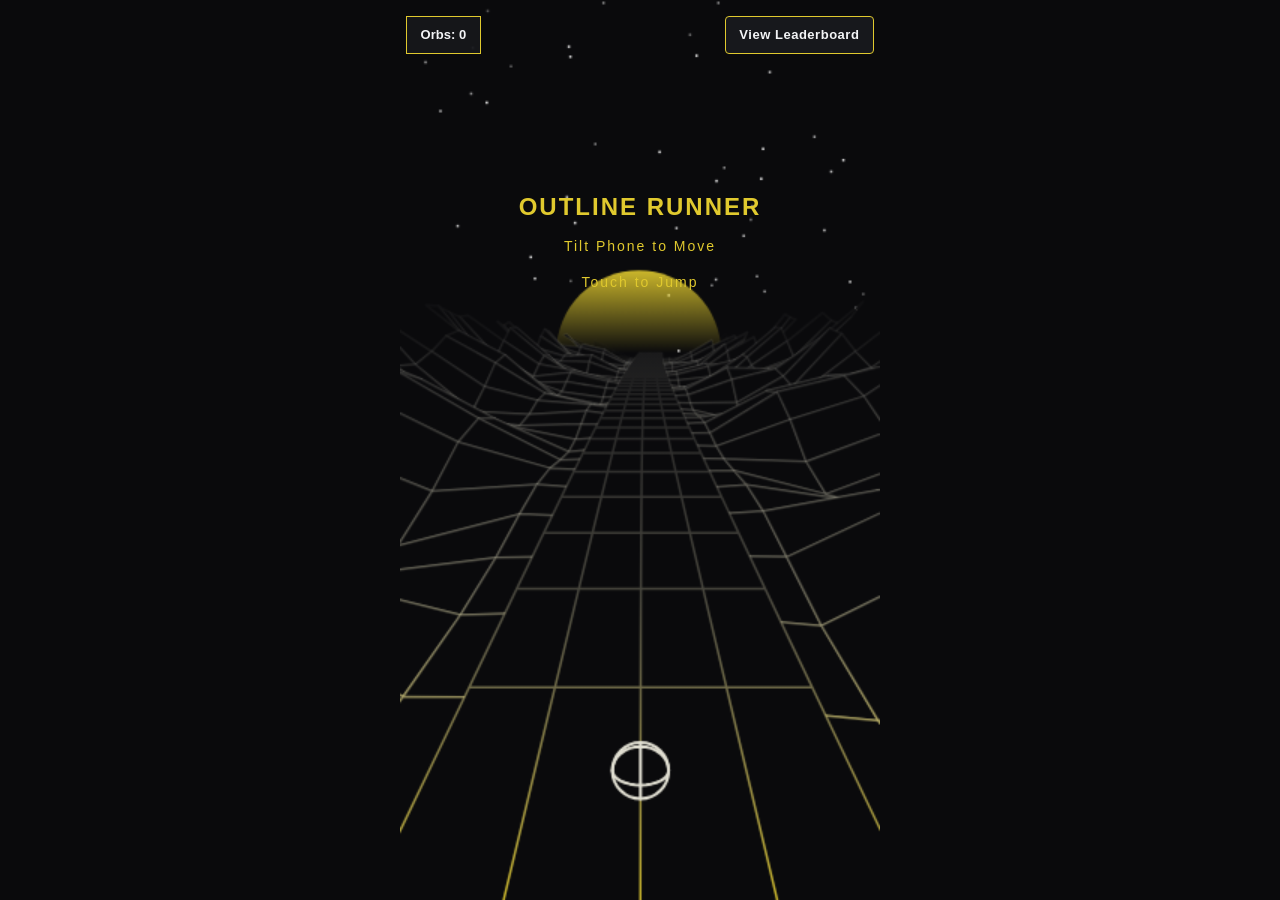
==== commit 41d4dfa0: "IOS rotation" ====
--- a/play/index.html
+++ b/play/index.html
@@ -310,11 +310,35 @@
       const keys = { left: !1, right: !1 },
         playerSpeed = 8;
       let phoneTilt = 0,
-        renderQueue = [];
-      window.addEventListener("deviceorientation", (e) => {
-        "number" == typeof e.gamma &&
-          (phoneTilt = Math.max(-1, Math.min(1, e.gamma / 30)));
-      });
+        renderQueue = [],
+        orientationEnabled = !1;
+
+      function handleDeviceOrientation(e) {
+        if ("number" == typeof e.gamma) {
+          phoneTilt = Math.max(-1, Math.min(1, e.gamma / 30));
+        }
+      }
+
+      function enableDeviceOrientation() {
+        if (orientationEnabled) return;
+
+        if (
+          typeof DeviceOrientationEvent !== "undefined" &&
+          typeof DeviceOrientationEvent.requestPermission === "function"
+        ) {
+          DeviceOrientationEvent.requestPermission()
+            .then((permissionState) => {
+              if (permissionState === "granted") {
+                window.addEventListener("deviceorientation", handleDeviceOrientation);
+                orientationEnabled = !0;
+              }
+            })
+            .catch(() => {});
+        } else {
+          window.addEventListener("deviceorientation", handleDeviceOrientation);
+          orientationEnabled = !0;
+        }
+      }
       for (let e = -200; e <= 8000; e += 200) gridZ.push(e);
       
       function project(e, t, a) {
@@ -814,6 +838,7 @@
 
       let activeTouch = !1, lastTouchX = 0, touchStartY = 0;
       function startGame(e = !1) {
+        enableDeviceOrientation();
         ((score = 0),
           (orbCounter.textContent = `Orbs: ${score}`),
           (gameSpeed = 20),
@@ -1117,9 +1142,7 @@
           "touchstart",
           (e) => {
             (e.preventDefault(),
-              "undefined" != typeof DeviceOrientationEvent &&
-                "function" == typeof DeviceOrientationEvent.requestPermission &&
-                DeviceOrientationEvent.requestPermission().catch(() => {}),
+              enableDeviceOrientation(),
               !hasStarted || isGameOver ? startGame(!0) : player.jump());
           },
           { passive: !1 },
